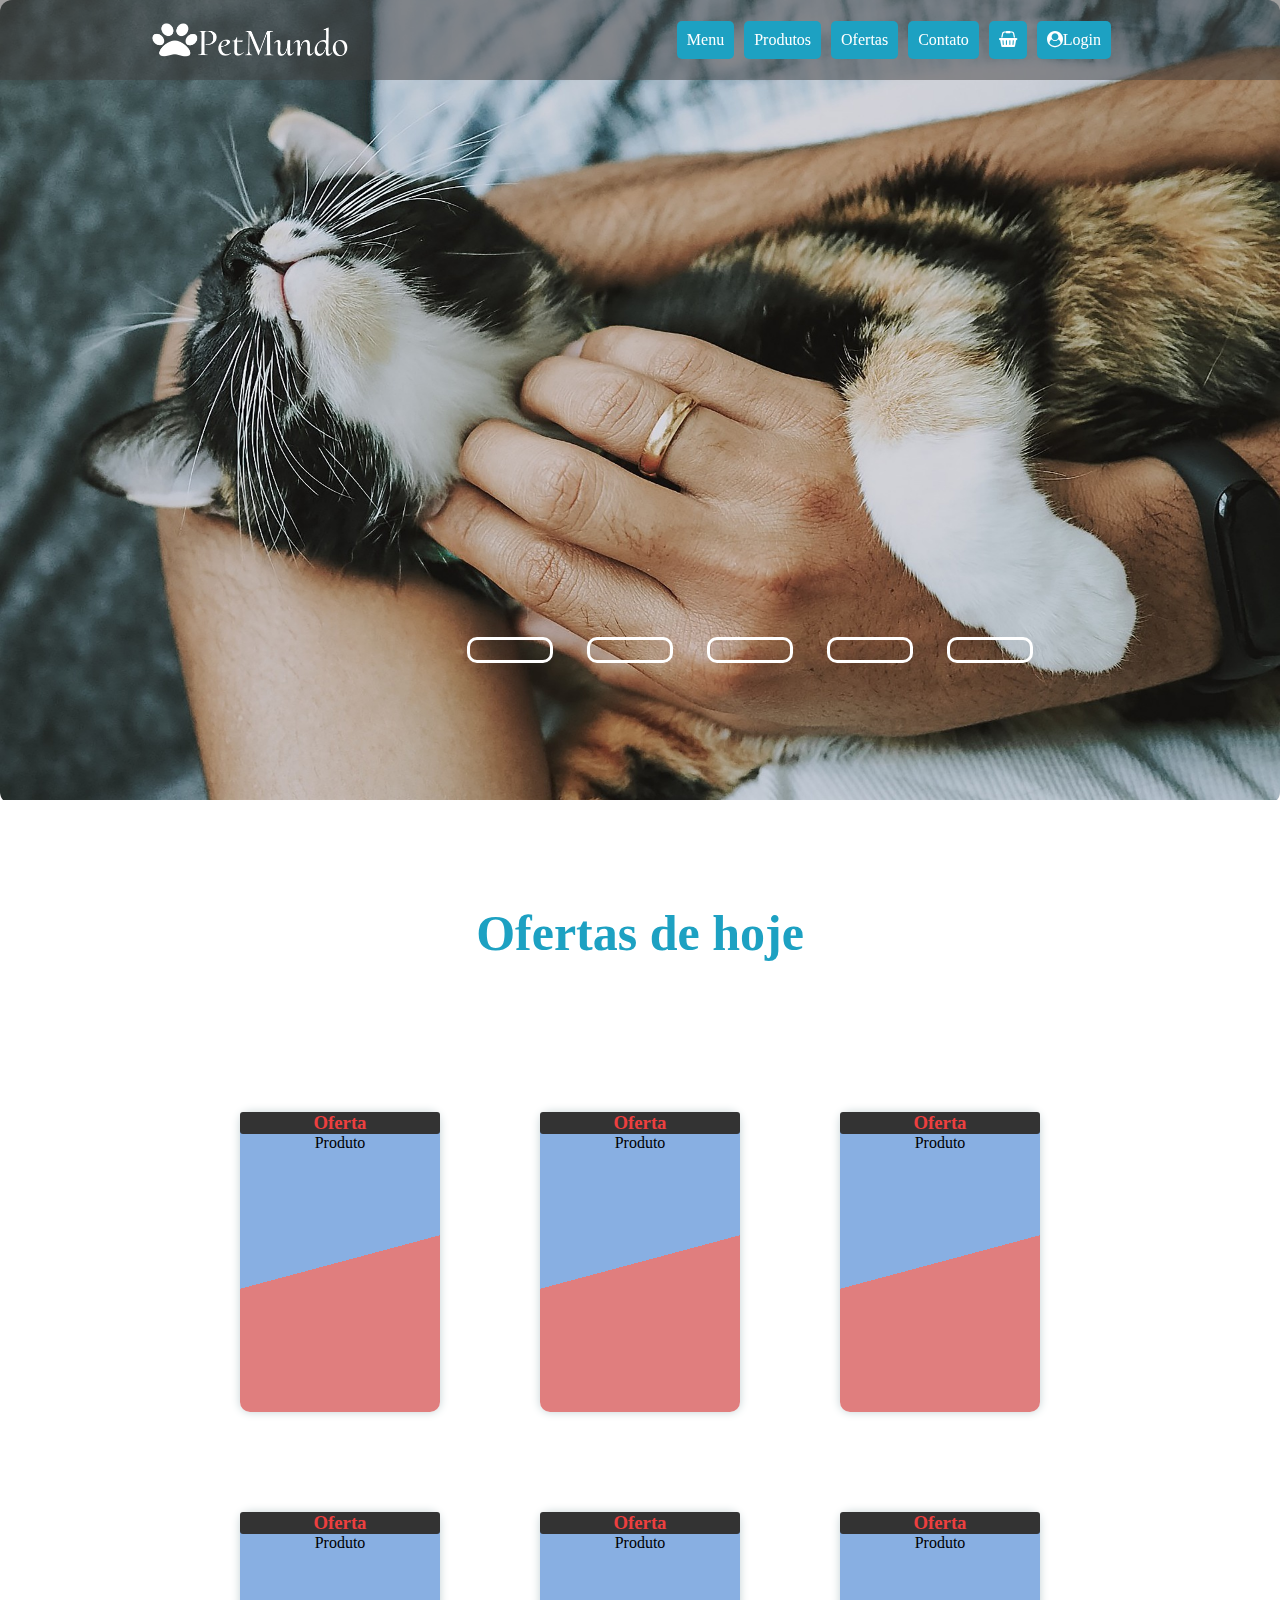
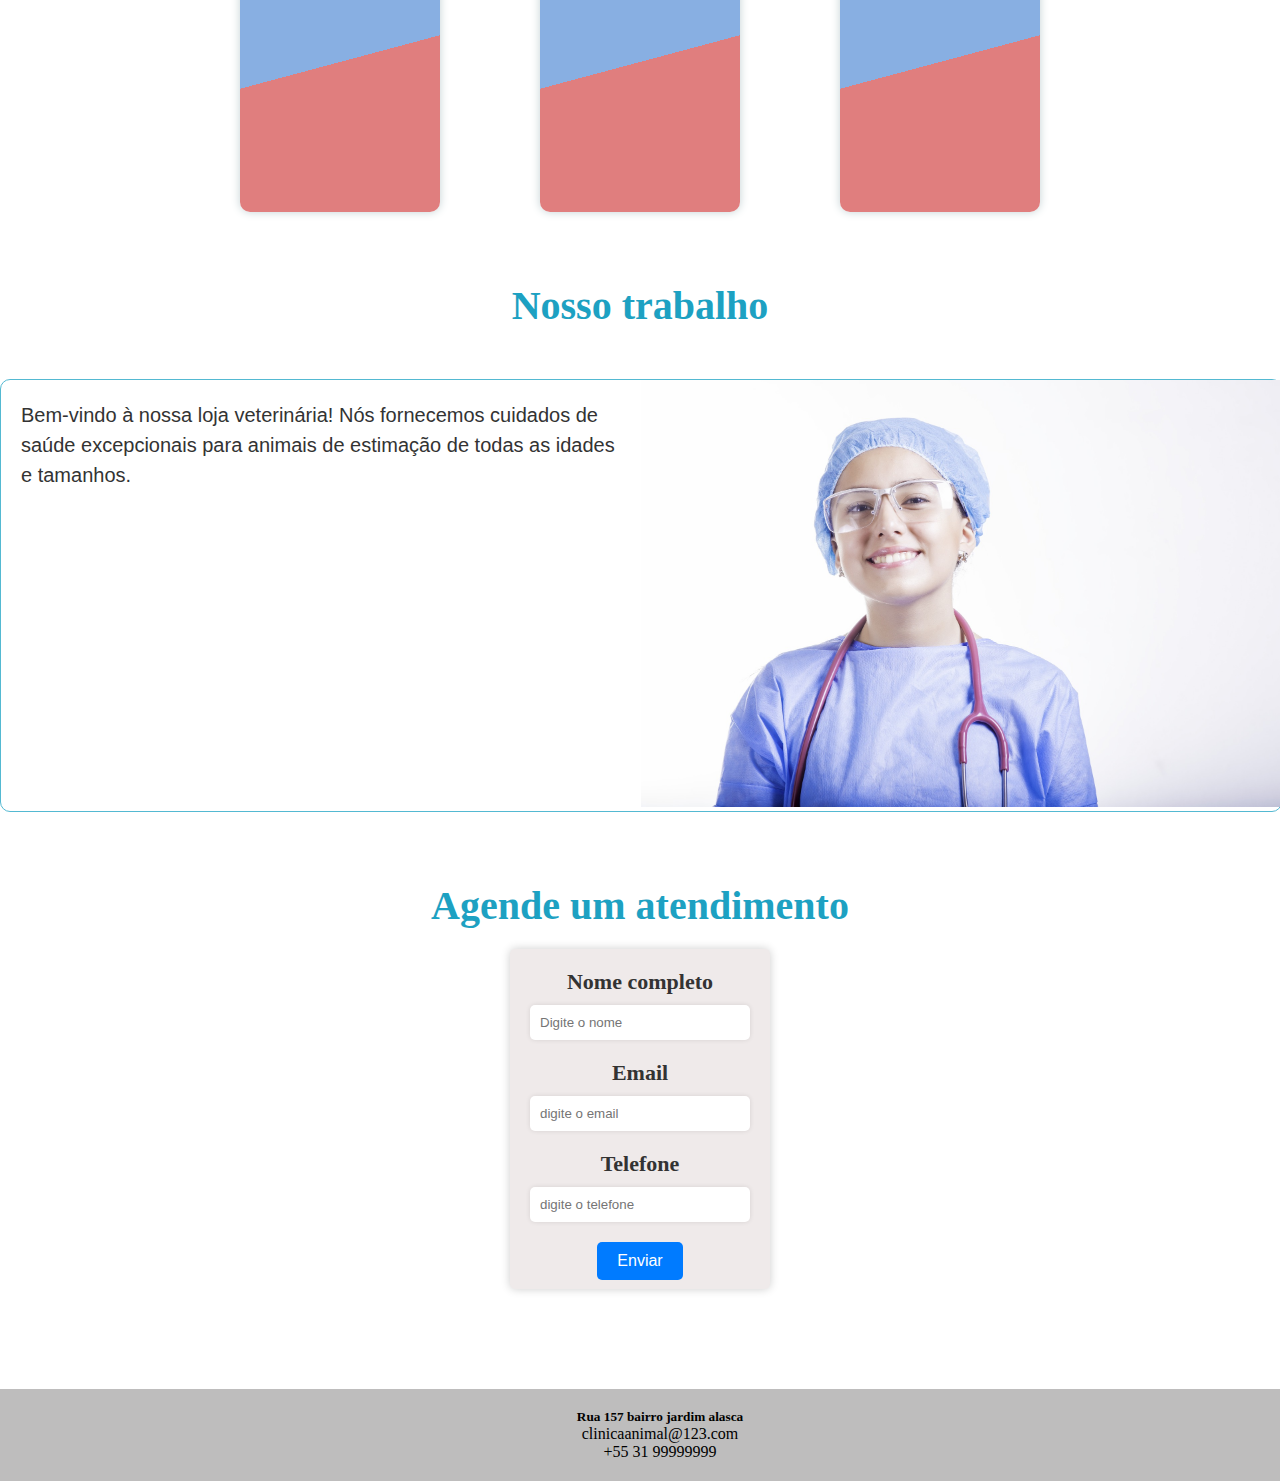
==== index.html @ fc86e408 "Atualização." ====
<!doctype html>
<html dir="ltr" lang="pt">
  <head>
    <meta charset="utf-8">
    <link rel="stylesheet" href="css/style_reponsivo.css">
    <meta name="viewport" content="width=device-width, initial-scale=1.0">
    <link rel="stylesheet" href="https://cdnjs.cloudflare.com/ajax/libs/font-awesome/4.7.0/css/font-awesome.min.css">
    
    <title>PetMundo</title>
   </head>
  <body>
<div class="container">
  <header>
    <div class="logo">
      <img src="img/logoPet.png" alt="logo_PetMundo" class="imagem_logo">
    </div>

    <div class="navegacao">
     <ul class="menu">
      <li><a href="index.html">Menu</a></li>
      <li><a href="#">Produtos</a></li>
      <li><a href="#">Ofertas</a></li>
      <li scroll-behavior="smooth"><a href="#footer">Contato</a></li>
      <li><a href="index.html"><i class="fa fa-shopping-basket"></i></a></li>
      <li><a href="index.html"><i class="fa fa-user-circle"></i>Login</a></li>
      </ul>
    </div>

    <input type="checkbox" name="" id="checado">
    <label for="checado"><i class="fa fa-bars" id="abrir"></i></label>
    <label for="checado"><i class="fa fa-close" id="fechar"></i></label>

      <div class="sidebar">
        <div class="cabecalho_sidebar">
          <h1 class="sidebar_titulo">Categorias</h1>
        </div>
        <ul class="lista_sidebar">
          
          <li><a href="index.html"><i class="fa fa-shopping-basket"></i>Carrinho</a></li>
          <li><a href="index.html"><i class="fa fa-user-circle"></i>Login</a></li>
          <li><a href="index.html"><i class="fa fa-medkit"></i>SaúdePet</a></li>
          <li><a href="index.html"><i class="fa fa-soccer-ball-o"></i>Brinquedos</a></li>
          <li><a href="index.html"><i class="	fa fa-bell-o"></i> Acessórios</a></li>
          <li><a href="index.html"><i class="fa fa-paw"></i>Nutrição</a></li>
        </ul>
    </div>
    
  </header>

  
  
<section>

  <div class="center">
    <div class="slide">
      <input type="radio" name="slid" id="imagem1" checked>
      <input type="radio" name="slid" id="imagem2">
      <input type="radio" name="slid" id="imagem3">
      <input type="radio" name="slid" id="imagem4">
      <input type="radio" name="slid" id="imagem5">

      <div class="itens s1">
          <img src="img/slide_grande1.jpg" alt="imagem_gato" >
      </div>

      <div class="itens">
        <img src="img/slide_grande2.jpg" alt="imagem_cachorro_feliz" >
      </div>

      <div class="itens">
        <img src="img/slide_grande3.jpg" alt="imagem_filhote" >
      </div>

      <div class="itens">
        <img src="img/slide_grande4.jpg" alt="" >
      </div>

      <div class="itens">
        <img src="img/slide_grande5.jpg" alt="imagem_cachorro" >
      </div>

    </div>

    <div class="labels">
      <label for="imagem1" class="labels_barra"></label>
      <label for="imagem2" class="labels_barra"></label>
      <label for="imagem3" class="labels_barra"></label>
      <label for="imagem4" class="labels_barra"></label>
      <label for="imagem5" class="labels_barra"></label>
    </div>
    
  </div>

  </section>

<article>
  <h1>Ofertas de hoje</h1>
    <div class="produtos_horizontal">
      <div class="cards">
        <h3>Oferta</h3>
        <p>Produto</p>
        <div class="imagens_produto">
        </div>
      </div>

  
      <div class="cards">
        <h3>Oferta</h3>
        <p>Produto</p>
        <div class="imagens_produto">
        </div>
      </div>

        <div class="cards">
          <h3>Oferta</h3>
          <p>Produto</p>
          <div class="imagens_produto">
        </div>
        </div>

        <div class="produtos_horizontal">
          <div class="cards">
            <h3>Oferta</h3>
            <p>Produto</p>
            <div class="imagens_produto">
            </div>
          </div>
    
      
          <div class="cards">
            <h3>Oferta</h3>
            <p>Produto</p>
            <div class="imagens_produto">
            </div>
          </div>
    
            <div class="cards">
              <h3>Oferta</h3>
              <p>Produto</p>
              <div class="imagens_produto">
              </div>
            </div>
    </div>
  </div>

  <h2>Nosso trabalho</h2>
  <div class="central_trabalho">
    <div class="texto_imagem">
      <p>Bem-vindo à nossa loja veterinária! Nós fornecemos cuidados de saúde excepcionais para animais de estimação de todas as idades e tamanhos.</p>
    </div>
    <div class="imagem_texto">
        <img src="img/veterinaria2.jpg" alt="veterinaria" >
    </div>
  </div>

</article>

<aside>
  <h2>Agende um atendimento</h2>
  <div class="formulario">
    <label for="nome">Nome completo</label>
    <input type="text" id="nome" placeholder="Digite o nome">
    <label for="email">Email</label>
    <input type="text" name="email" id="email" placeholder="digite o email">
    <label for="telefone">Telefone</label>
    <input type="text" name="phone" id="telefone" placeholder="digite o telefone">
    <button type="submit">Enviar</button>
  </div>
</aside>
<footer>
    <div class="endereco_clinica">
      <h5>Rua 157 bairro jardim alasca</h5>
    </div>

    <div class="email_clinica">
      <p>clinicaanimal@123.com</p>
    </div>

    <div class="horario">
      <p>+55 31 99999999</p>
    </div>
 </footer>
  

</div>


<script>
// seleciona o primeiro input
var currentSlide = 1;
document.getElementById('imagem' + currentSlide).checked = true;

// muda de slide a cada 3 segundos
setInterval(function() {
  // aumenta o contador de slide
  currentSlide++;

  // se chegou ao último slide, volta para o primeiro
  if (currentSlide > 5) {
    currentSlide = 1;
  }

  // seleciona o input correspondente ao slide atual
  document.getElementById('imagem' + currentSlide).checked = true;
}, 5000);


</script>
</body>
</html>
---- css/style_reponsivo.css ----
/*Mudança na opacidade do header background*/
  /*desing responsivo*/
  *{
    margin: 0px;
    padding:0px;
  }
  body{
  overflow-x:hidden ;
  }
  
  .container{
    grid-template-columns: auto auto auto;
    grid-template-rows: auto auto auto auto auto;
    grid-template-areas: 
    "header header header"
    "section section section"
    "article article article"
    "aside aside aside"
    "footer footer footer";
  }
  /*Cabeçalho */
  header{
    grid-area: header;
    display: flex;
    justify-content: space-around;
    width: 100%;
    height: 80px;
    position: fixed;
    transition: 0.8s;
    background-color: rgba(64, 62, 62, 0.5);
   
  }
  /*Inicio do sidebar*/
  .sidebar{
    display: block;
    height: 600px;
    width: 180px;
    background-color: rgba(64, 62, 62, 0.5);
    border-radius: 8px;
    position: absolute;
    right: -250px;
    transition: 0.8s;
  }
  .cabecalho_sidebar{
    width: 100%;
    height: 20%;
    display: flex;
    justify-content: flex-start;
  }

  .sidebar_titulo{
    font-size: 15px;
    margin-left: 12px;
    color: #fff;
  }

  
  .sidebar ul li a {
    display: block;
    padding: 10px;
    border-radius: 5px;
    font-size: 16px;
    background-color: rgba(6, 37, 66, 0.5);
    text-decoration: none;
    color: rgb(255, 255, 255);
    border: none;
    transition: 1s;
    }


   .sidebar ul li a:hover {
    transition: 0.8s;
    background-color: rgba(221, 211, 211, 0.5);
    }


  .lista_sidebar{
    display: block;
    height: 80%;
  }

  .lista_sidebar li {
    margin:10px;
    width: auto;
    transition: 0.8s;
  }
  .lista_sidebar li:hover{
    background: ;
  }

  /*Icones do sidebar*/
  #checado{
    display: none;
  }

  #checado:checked ~ .sidebar{
    right: 0;
  }

  label #abrir{
    position: relative;
    top: 55px;
    left: 5px;
    font-size: 30px;
    color: #ffffff;
    transition: 0.8s;
  }
  label #fechar{
    position: relative;
    top: 40px;
    right:-250px;
    font-size: 30px;
    color: #ed3f3f;
  }

  #checado:checked ~ label #abrir{
    opacity: 0;
    transition:1s;
  }
  #checado:checked ~ label #fechar{
    right:160px;
    transition: 0.8s;
  }

  
  .logo{
    height: auto;
    width:auto;
    display: flex;
    justify-content: center;
    align-items: center;
  }
  
  .imagem_logo{
    width: 200px;
  }
  
  .pesquisa{
    width: 600px;
    display: flex;
    justify-content: end;
    align-items: center;
    display: none;
  }
  .formatacao_input {
    padding: 8px;
    border: 1px solid #ccc;
    border-radius: 4px;
    box-sizing: border-box;
    margin-top: 10px;
    margin-bottom: 10px;
    width: 400px;
    font-size: 16px;
  }
  
  /* estilo do botão de pesquisa */
  .botao_pesquisa {
    background: #1da1c2;
    color: white;
    padding: 8px 20px;
    border: none;
    border-radius: 4px;
    cursor: pointer;
    font-size: 16px;
    display: none;
  }
  
  .botao_pesquisa:hover{
    background-color: #54b9d2;
    text-decoration: underline;
    color: #fff;
    transition: 0.1s;
  }
  /* estilo do botão de pesquisa ao passar o mouse */
  ul {
    list-style: none;
    margin:20px;
    display: flex;
  }
  
  .navegacao{
    display: flex;
    justify-content: start;
    align-items: center;
  }

  ul li a {
    display: block;
    padding: 10px;
    margin-left: 10px;
    border-radius: 5px;
    font-size: 16px;
    background-color: #1da1c2;
    text-decoration: none;
    color: rgb(255, 255, 255);
    border: none;
    transition: 1s;
  }
  
  ul li a:hover {
    background-color:rgba(64, 62, 62, 0.5);
    text-decoration: underline;
    color: #fffefe;
    transition: 0.1s;
  }
  
  nav{
    grid-area: nav;
    width: 100%;
    background: #ccc;
    height: 20px;
  
  }
  .responsivo{
    display: none;
    margin-left: -50px;
  }
  
  h1{
    text-align: center;
    color: #1da1c2;
    font-family: Georgia, 'Times New Roman', Times, serif;
    font-size: 50px;
    margin: 100px;
  }
  
  h2{
  text-align: center;
  color: #1da1c2;
  font-family: Georgia, 'Times New Roman', Times, serif;
  font-size: 40px;
  margin: 20px;
  }
  
  /*Final do cabeçalho*/
  
  /*Começo do slide e section*/
  section{
  grid-area: section;
  width: 100%;
  }
  /*div central*/
  
  .center{
    width:100%;
    height: auto;
    overflow-x: hidden;
    overflow-y: hidden;
    border-radius: 12px;
  }
  
  /*div interna*/
  
  
  
  
  /*botões de navegação*/
  .labels{
    width: 600px;
    height: 100px;
    display: flex;
    justify-content: space-around;
    align-items: center;
    position: absolute;
    top:600px;
    left: 450px;
  }
  
  .labels_barra{
    width: 80px;
    height: 20px;
    border: 3px solid #fff;
    border-radius: 10px;
    cursor: pointer;
    transition: 1s;
  }
  
  .labels_barra:hover{
    opacity: 0.8;
    background: #fff;
  }
  /*.slide{
    width: 500%;
    height: auto;
    display: flex;
    overflow-x: hidden;
  }
  */
  .slide{
  width: 500%;
  height: auto;
  display: flex;
  overflow-x: hidden;
  }
  
  .itens{
  width: 20%;
  transition: 0.6s;
  }
  
  .itens img{
  width: 100%;
  }
  .slide input{
    display: none;
  }
  
  /*divs que contem as imagens*/
  .itens{
    width: 20%;
    transition: 0.6s;
  }
  
  .itens img{
    width: 100%;
    height: 800px;
  }
  
  #imagem1:checked ~ .s1{
    margin-left: 0%;
  }
  
  #imagem2:checked ~ .s1{
    margin-left: -20%;
  }
  
  #imagem3:checked ~ .s1{
    margin-left: -40%;    
  }
  
  #imagem4:checked ~.s1{
    margin-left: -60%;
  }
  
  #imagem5:checked ~.s1{
    margin-left: -80%;
  }
  
  article{
    grid-area: article;
  }
  .produtos_horizontal{
    display: flex;
    justify-content: center;
    flex-wrap: wrap;
  
  }
  .cards{
    width: 200px;
    height: 300px;
    margin: 50px;
    border-radius: 10px;
    display: flex;
    background: linear-gradient(165deg, rgb(136, 175, 226) 50%, rgb(224, 126, 126) 50%);
    /*
    background: linear-gradient(#75d0e6,#1da1c2);
    */
    box-shadow: 0px 0px 10px 0px rgb(197, 210, 212);
    transition: 1s;
    display: block;
    text-align: center;
  }
  
  .cards h3{
    color: #ed3f3f;
    background: #333;
    border-radius: 3px;
    font-family: 'Times New Roman', Times, serif;
    font-weight: 800;
    transition: 1s;
  }
  .cards:hover > h3{
  background: white;
  }
  
  
  .central_trabalho{
    width: 100%;
    height: auto;
    margin: 50px auto;
    border-radius: 10px;
    border:1px solid #54b9d2;
    display: flex;
    justify-content: space-around;
  }
  .texto_imagem{
    width: 50%;
    font-family: Arial, sans-serif;
        font-size: 20px;
        line-height: 1.5;
        color: #333333;
        margin-bottom: 20px;
  }
  
  .texto_imagem p {
    margin: 20px;
  }
  .imagem_texto{
    width: 50%;
    height: auto;
  }
  
  .imagem_texto img{
    width: 100%;
  }
  .formulario {
    max-width: 500px;
    height: 300px;
    margin: 0 auto;
    text-align: center;
    padding: 20px;
    background-color: #efeaea;
    border-radius: 5px;
    box-shadow: 0px 0px 10px rgba(0, 0, 0, 0.2);
  }
  
  .formulario label {
    display: block;
    margin-bottom: 10px;
    color: #333333;
    font-size: 22px;
    font-weight: bold;
  }
  
  .formulario input[type="text"] {
    width:200px;
    padding: 10px;
    margin-bottom: 20px;
    border: none;
    border-radius: 5px;
    box-shadow: 0px 0px 5px rgba(0, 0, 0, 0.1);
  }
  
  .formulario  button[type="submit"] {
    display: block;
    margin: 0 auto;
    padding: 10px 20px;
    background-color: #007bff;
    color: #fff;
    border: none;
    border-radius: 5px;
    font-size: 16px;
    cursor: pointer;
    transition: background-color 0.3s ease;
  }
  
  .formulario button[type="submit"]:hover {
    background-color: #0056b3;
  }
  
  aside{
    grid-area: aside;
    width: 100%;
    height: auto;
    display: flex;
    flex-direction: column;
  }
  
  footer {
  grid-area: footer;
    background-color: #bebdbd;
    width: 100%;
    padding: 20px;
    text-align: center;
    margin-top: 100px;
  }
  
  
  @media(max-width:600px){
    .navegacao{
      display: none;
    }
    .labels{
      width: 300px;
      height: 100px;
      display: flex;
      justify-content: space-around;
      align-items: center;
      position: absolute;
      top:300px;
      left: 14%;
    }
    label #abrir{
      position: relative;
      top: 32px;
      left: 10%;
      font-size: 30px;
      color: #ffffff;
      transition: 0.8s;
    }
    .center{
      width: 100%;
    }
    .container{
      overflow-x: hidden;
    }
    .labels label{
      margin-right: 10px;
    }
    .itens img{
      width: 100%;
      height: 400px;
    }
  }

  @media(min-width:601px) and (max-width:768px){

    .navegacao{
      display: none;
    }

    .center{
      width: 100%;
    }

    .container{
      overflow-x: hidden;
    }

    label #abrir{
      position: relative;
      top: 28px;
      left: 3px;
      font-size: 32px;
      color: #ffffff;
      transition: 0.8s;
    }
    .labels{
      width: 600px;
      height: 100px;
      display: flex;
      justify-content: space-around;
      align-items: center;
      position: absolute;
      top:600px;
      left: 65px;
    }
  }
  
  @media(min-width:769px) and (max-width:992px){
    #abrir{
      display: none;
    }

    .center{
      width: 100%;
    }

    .container{
      overflow-x: hidden;
    }
  
  .labels{
    width: 600px;
    height: 100px;
    display: flex;
    justify-content: space-around;
    align-items: center;
    position: absolute;
    top:600px;
    left: 14%;
  }
  }
  
  @media(width > 993px){
    #abrir, #fechar,#checado{
      display: none;
    }

    .sidebar{
      display: none;
    }

    header{
      display: flex;
      justify-content: space-around;
    }
    
    header label{
      display: none;
      
    }

    .container{
      overflow-x: hidden;
    }
  }
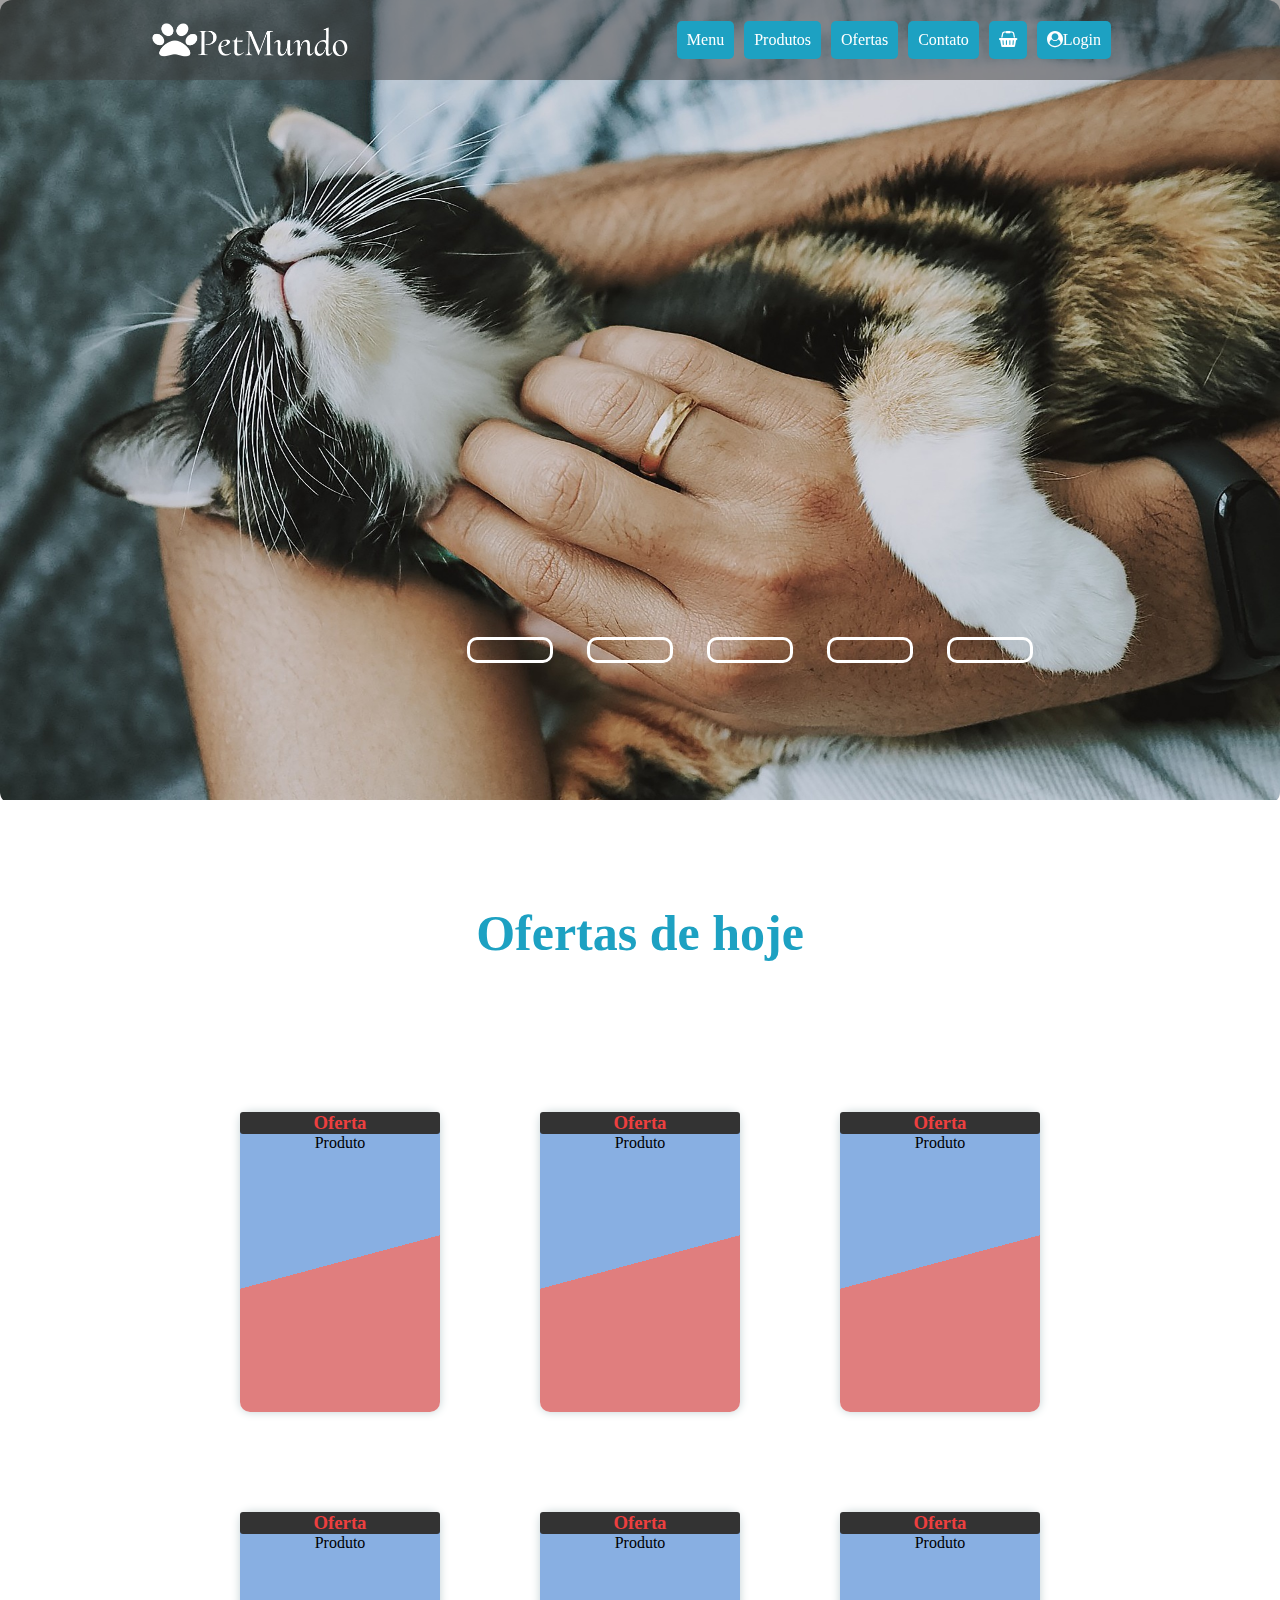
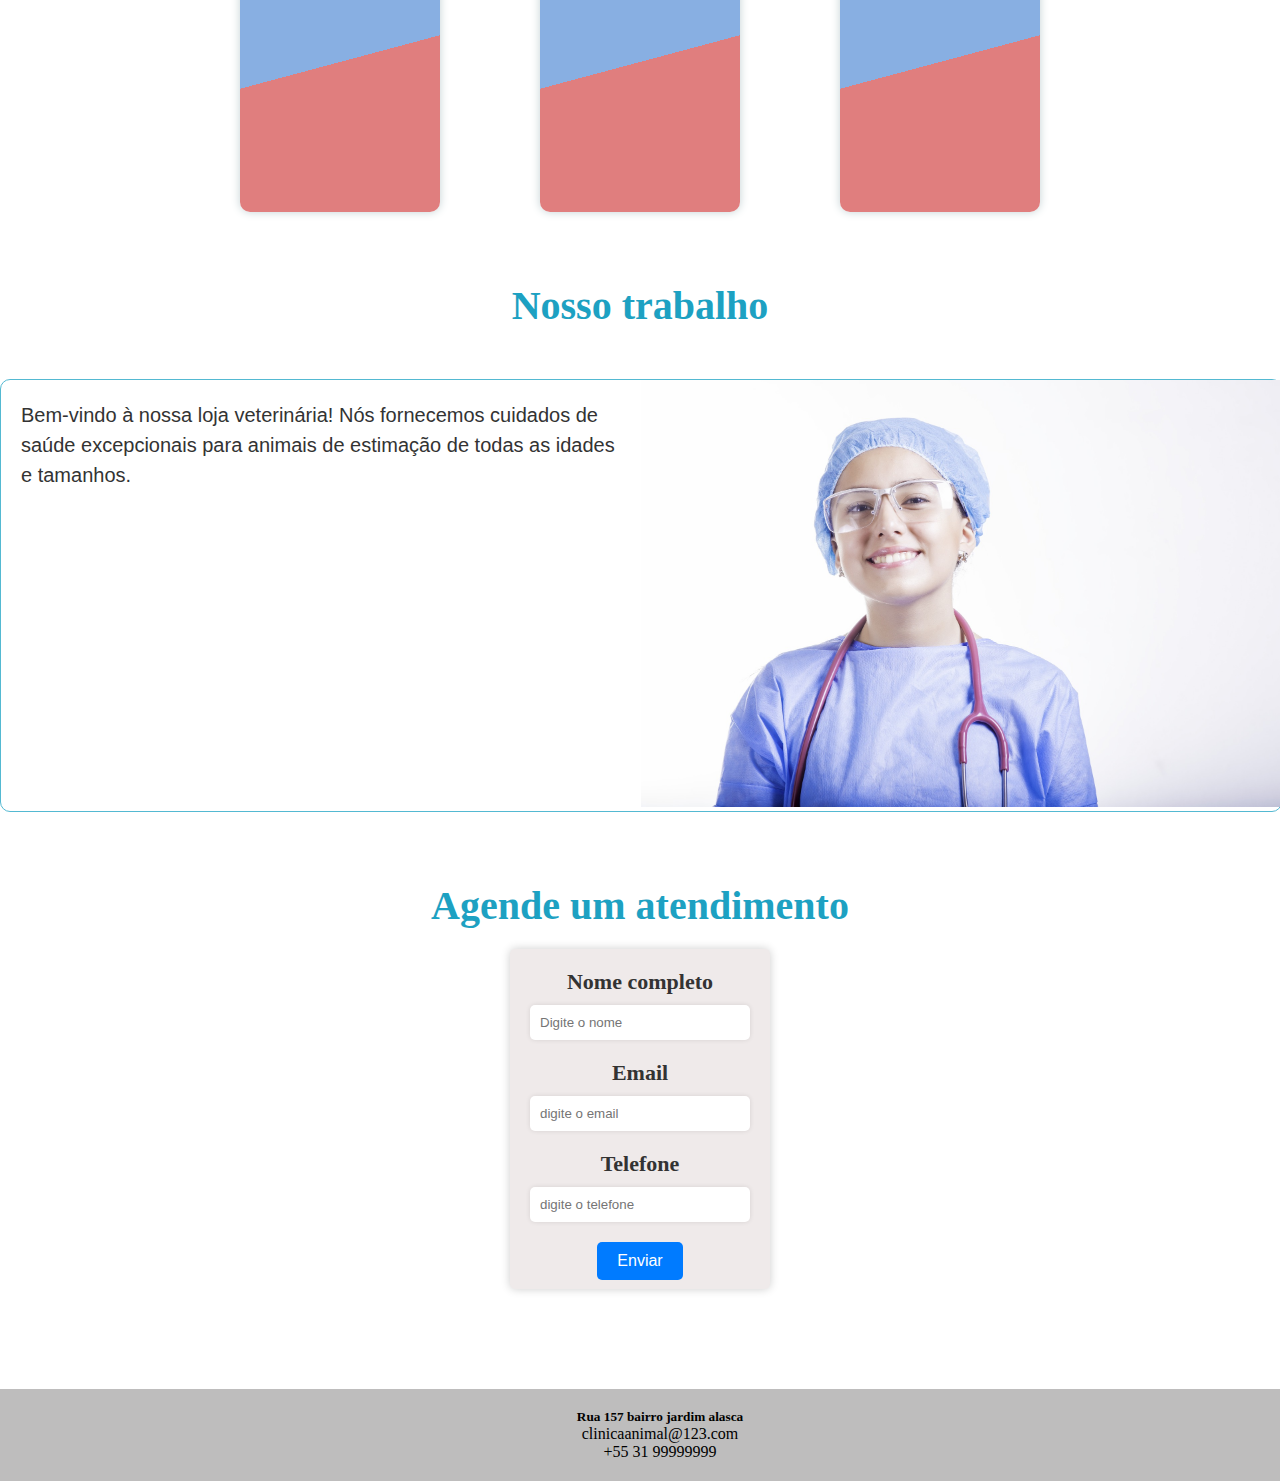
==== commit 012e99d2: "Foi adicionado a telas maiores o formulário de login." ====
--- a/index.html
+++ b/index.html
@@ -22,11 +22,19 @@
       <li><a href="#">Ofertas</a></li>
       <li scroll-behavior="smooth"><a href="#footer">Contato</a></li>
       <li><a href="index.html"><i class="fa fa-shopping-basket"></i></a></li>
-      <li><a href="index.html"><i class="fa fa-user-circle"></i>Login</a></li>
+      <!--Label do formulário-->
+      
+        <label for="abrir_formulario">
+          <i class="fa fa-user-circle">Login</i>
+            
+        </label>
+        
+
       </ul>
     </div>
 
-    <input type="checkbox" name="" id="checado">
+
+    <input type="checkbox" name="" id="checado" >
     <label for="checado"><i class="fa fa-bars" id="abrir"></i></label>
     <label for="checado"><i class="fa fa-close" id="fechar"></i></label>
 
@@ -46,6 +54,54 @@
     </div>
     
   </header>
+
+
+
+
+  
+
+  <input type="radio" name="radio" id="abrir_formulario" >
+  <input type="radio" name="radio" id="fechar_formulario">
+
+  
+
+  <div id="formulario_login" class="formulario_login">
+    <label for="fechar_formulario" class="fechar_formulario">X</label>
+    <form action="#">
+      <div class="nome">
+        <label for="nome">
+          Nome
+        </label>
+        <input type="text" name="nome" placeholder="Digite o seu nome">
+      </div>
+
+      <div class="contato">
+
+        <label for="contato">
+          Contato
+        </label>
+        <input type="text" placeholder="Digite o seu contato">
+      </div>
+
+      <div class="email">
+        <label for="Email">
+        Email
+        </label> 
+        <input type="text" name="Email" placeholder="Digite o seu email">
+      </div>
+
+      <div class="senha">
+        <label for="senha">
+          Senha
+        </label> 
+        <input type="password" name="senha" placeholder="Confirme sua senha">
+      </div>  
+
+      <div class="enviar">
+        <button type="submit">Enviar</button>
+      </div>
+    </form>
+  </div>
 
   
   
@@ -185,26 +241,7 @@
 </div>
 
 
-<script>
-// seleciona o primeiro input
-var currentSlide = 1;
-document.getElementById('imagem' + currentSlide).checked = true;
-
-// muda de slide a cada 3 segundos
-setInterval(function() {
-  // aumenta o contador de slide
-  currentSlide++;
-
-  // se chegou ao último slide, volta para o primeiro
-  if (currentSlide > 5) {
-    currentSlide = 1;
-  }
-
-  // seleciona o input correspondente ao slide atual
-  document.getElementById('imagem' + currentSlide).checked = true;
-}, 5000);
-
-
+<script src="js/javascript.js">
 </script>
 </body>
 </html>--- a/css/style_reponsivo.css
+++ b/css/style_reponsivo.css
@@ -1,5 +1,4 @@
   /*Mudança na opacidade do header background*/
-  /*desing responsivo*/
   *{
     margin: 0px;
     padding:0px;
@@ -215,7 +214,121 @@
     display: none;
     margin-left: -50px;
   }
-  
+
+  /*Formulário de login inicio*/
+  .formulario_login{
+    margin: 0px auto;
+    align-items: center;
+    width: 250px;
+    height: auto;
+    text-align: center;
+    padding: 20px;
+    background-color: #ede7e7;
+    border-radius: 5px;
+    position: absolute;
+    position: fixed;
+    left:-40%;
+    top:250px;
+    transition: 0.8s ease-in-out;
+    opacity: 0;
+  }
+  .nome,.contato, .email, .senha{
+    width: 100%;
+    height: auto;
+    margin: 20px;
+    text-align: start;
+    align-items: center;
+    font-weight: 900;
+    font-family: 'Times New Roman', Times, serif;
+  }
+
+
+
+
+#formulario_login button{
+  padding: 10px;
+    margin-left: 10px;
+    border-radius: 5px;
+    font-size: 16px;
+    background-color: #1da1c2;
+    text-decoration: none;
+    color: rgb(255, 255, 255);
+    border: none;
+    transition: 1s;
+}
+
+#formulario_login button:hover{
+  background-color:#57c1dc;
+    text-decoration: underline;
+    color: #fffefe;
+    transition: 0.1s;
+}
+
+#formulario input{
+  border: none;
+  border-radius: 1px;
+  padding: 20px;
+}
+
+
+.menu label{
+  display: block;
+  padding: 10px;
+  margin-left: 10px;
+  border-radius: 5px;
+  font-size: 16px;
+  background-color: #1da1c2;
+  color: #fffefe;
+  text-decoration: none;
+  border: none;
+  cursor: pointer;
+  transition: 1s;
+}
+
+
+
+.menu label:hover{
+  background-color:rgba(64, 62, 62, 0.5);
+    text-decoration: underline;
+    color: #fffefe;
+    transition: 0.1s;
+
+}
+
+
+.fechar_formulario{
+  position: absolute;
+  top: 0%;
+  left:90%;
+  font-weight: 900;
+  font-size: 30px;
+  font-family: 'Trebuchet MS', 'Lucida Sans Unicode', 'Lucida Grande', 'Lucida Sans', Arial, sans-serif;
+  color: red;
+  cursor: pointer;
+  transition:1s ease-in-out;
+}
+
+
+
+
+/*Lógica do formulário*/
+/*Quando o marcar estiver ativo vai abrir o formulário,
+colocar o botão de fechar junto formulário*/
+
+
+
+#abrir_formulario:checked ~ .formulario_login{
+  left: 40%;
+  opacity: 1;
+}
+
+#abrir_formulario, #fechar_formulario{
+  display: none;
+
+}
+
+
+
   h1{
     text-align: center;
     color: #1da1c2;
@@ -471,7 +584,7 @@
       display: none;
     }
     .labels{
-      width: 300px;
+      width: 100px;
       height: 100px;
       display: flex;
       justify-content: space-around;
@@ -480,6 +593,11 @@
       top:300px;
       left: 14%;
     }
+    .labels label{
+      width: 10px;
+      height: 10px;
+      border-radius: 50%;
+    }
     label #abrir{
       position: relative;
       top: 32px;
@@ -494,13 +612,12 @@
     .container{
       overflow-x: hidden;
     }
-    .labels label{
-      margin-right: 10px;
-    }
+    
     .itens img{
       width: 100%;
       height: 400px;
     }
+    
   }
 
   @media(min-width:601px) and (max-width:768px){
@@ -535,6 +652,8 @@
       top:600px;
       left: 65px;
     }
+
+    
   }
   
   @media(min-width:769px) and (max-width:992px){
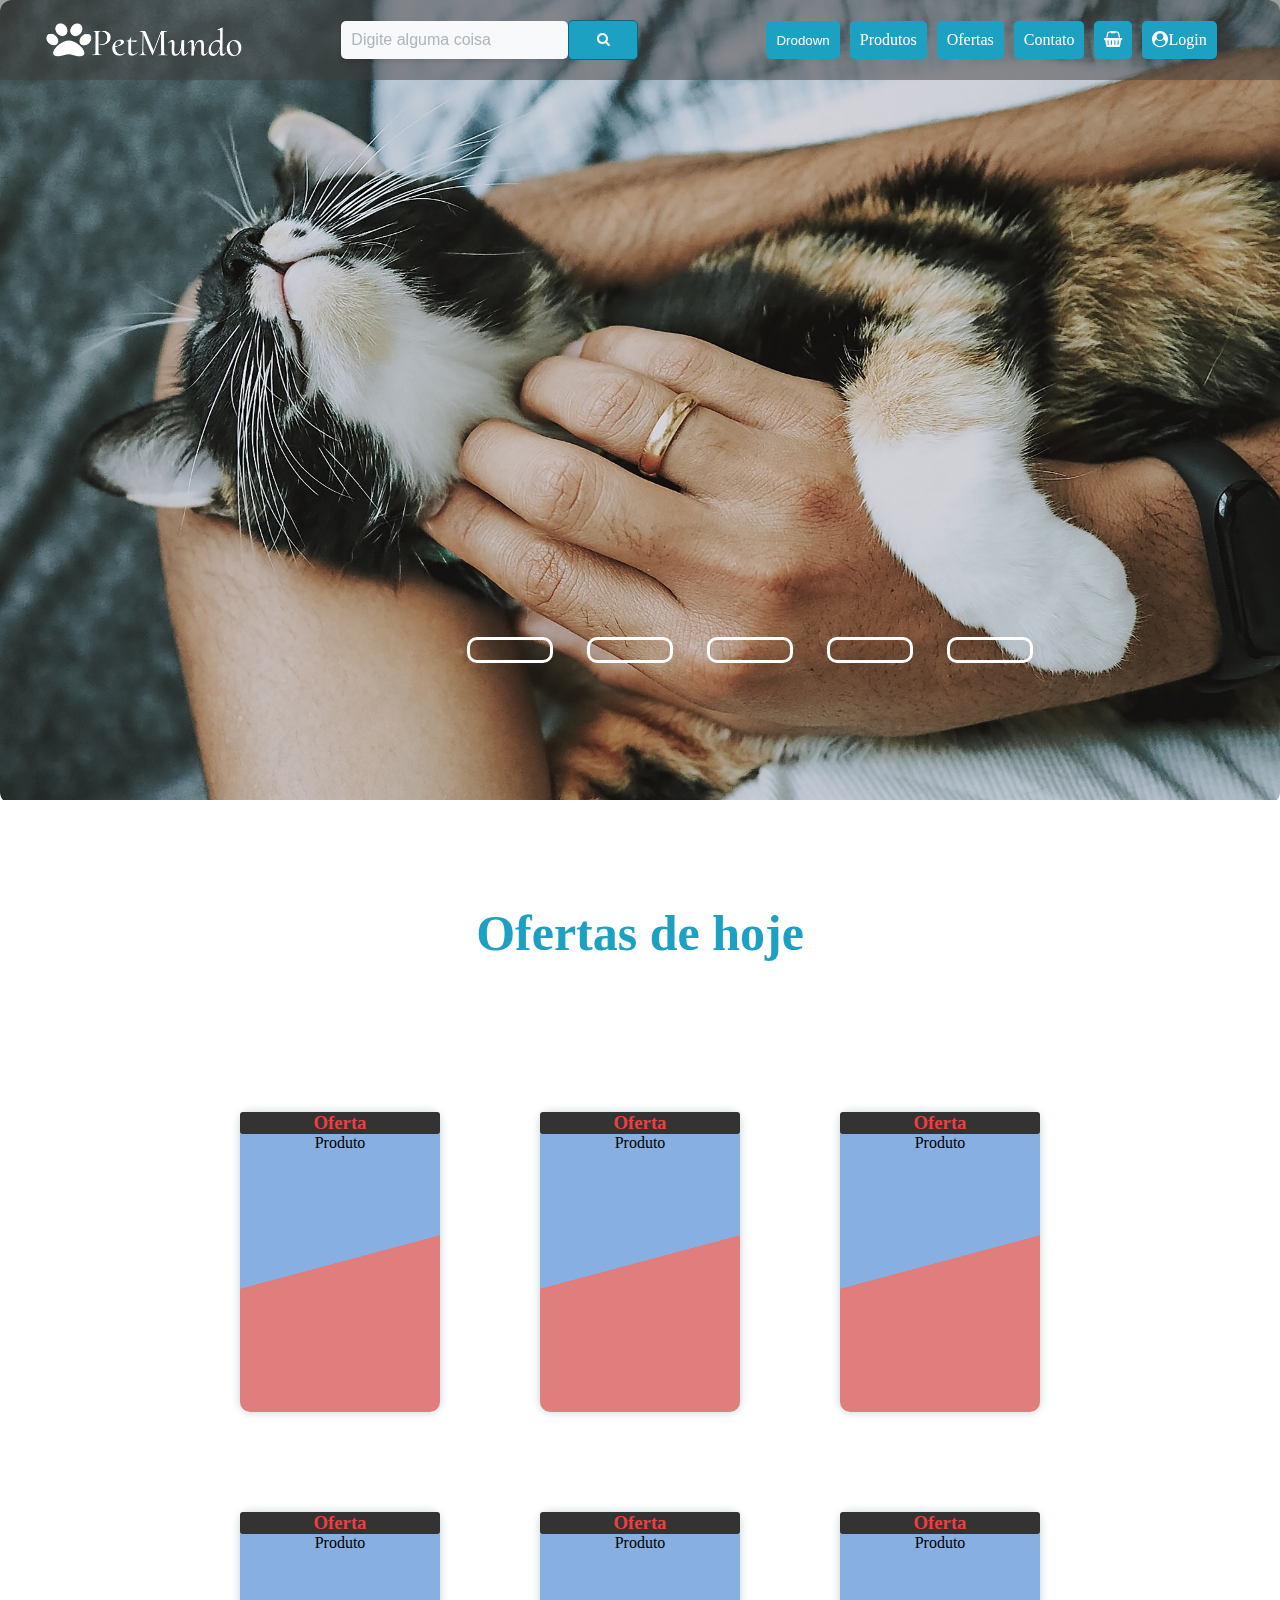
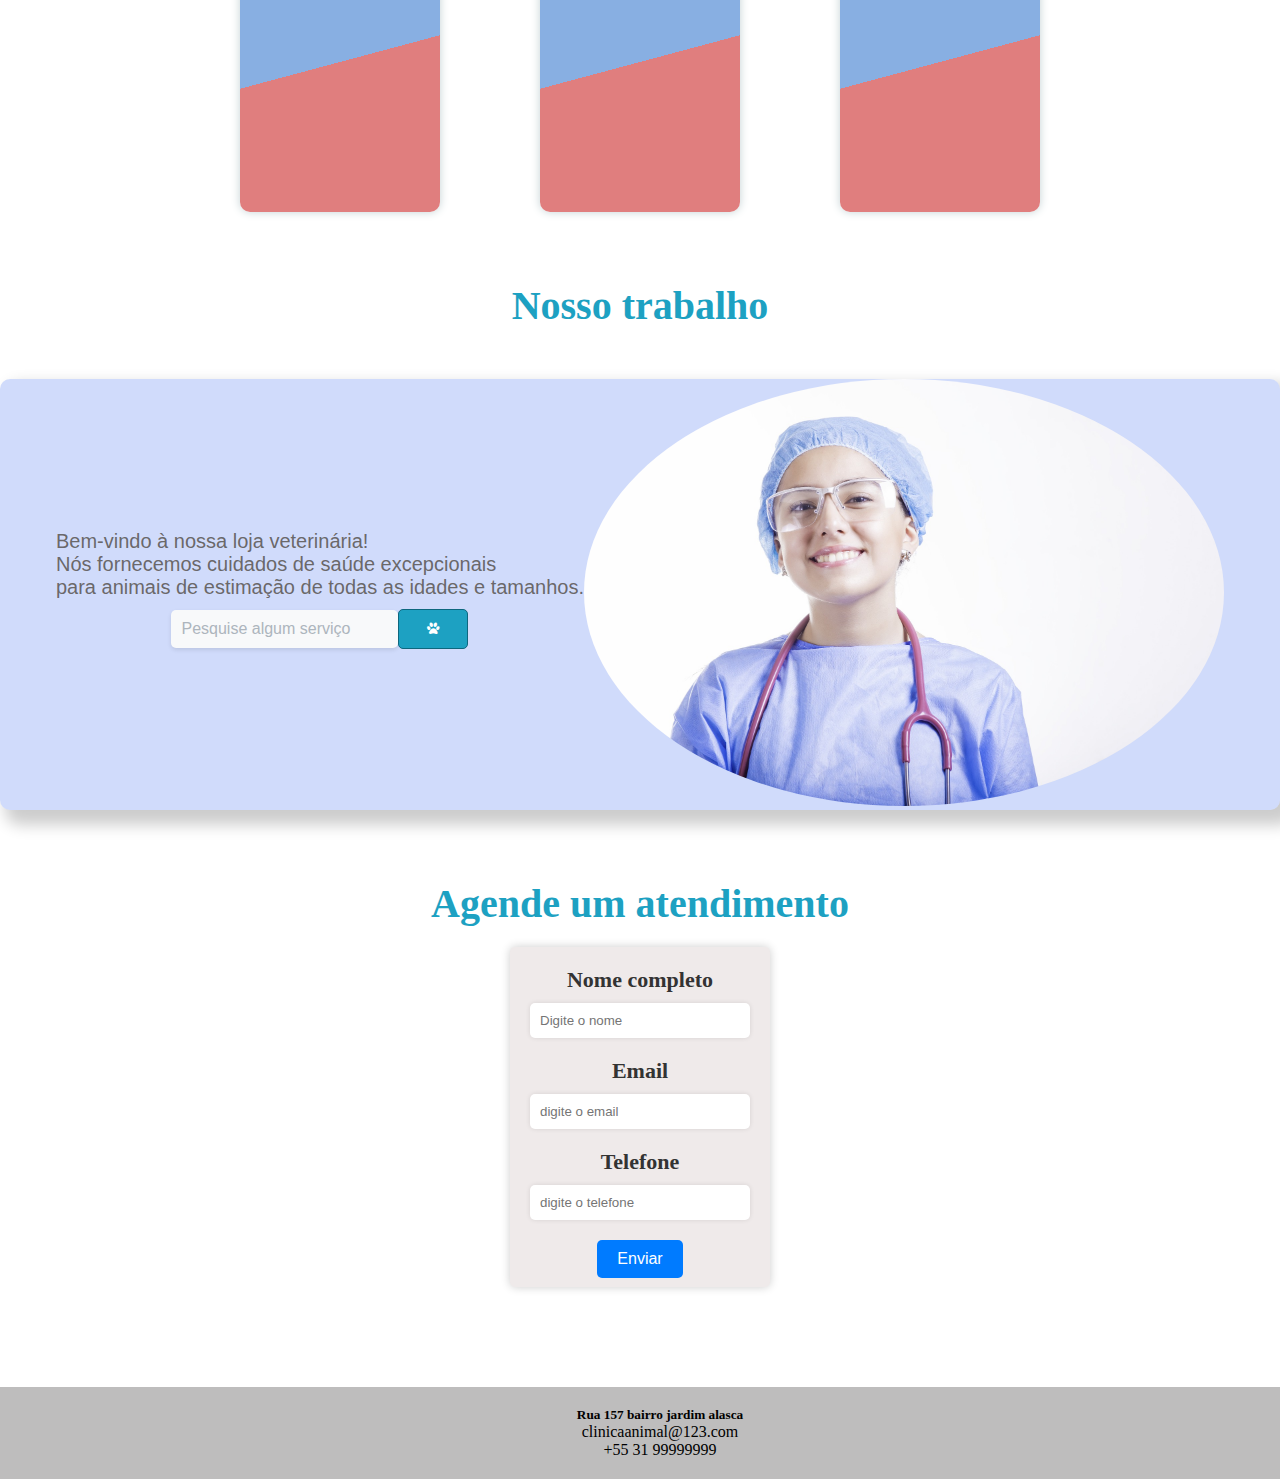
==== commit db0a4c7e: "correções no layout da div central_trabalho" ====
--- a/index.html
+++ b/index.html
@@ -14,10 +14,25 @@
     <div class="logo">
       <img src="img/logoPet.png" alt="logo_PetMundo" class="imagem_logo">
     </div>
+    <div class="search">
+      <input type="text" placeholder="Digite alguma coisa">
+      <button class="search"><i class="fa fa-search"></i></button>
+    </div>
 
     <div class="navegacao">
      <ul class="menu">
-      <li><a href="index.html">Menu</a></li>
+      <li class="containerDropdown">
+        <button class="btnDropdown" onclick="activeDropDown()">Drodown</button>
+        <ul id="listDropdown" class="noneDropdown">
+          <li class="dropdownItens">Medicamentos</li>
+          <li class="dropdownItens">Nutrição</li>
+          <li class="dropdownItens">Higiene Pet</li>
+          <li class="dropdownItens">Acessórios</li>
+          <li class="dropdownItens">Perfumaria</li>
+          <li class="dropdownItens">Brinquedos</li>
+        </ul>
+      </a></li>
+
       <li><a href="#">Produtos</a></li>
       <li><a href="#">Ofertas</a></li>
       <li scroll-behavior="smooth"><a href="#footer">Contato</a></li>
@@ -72,6 +87,7 @@
         <label for="nome">
           Nome
         </label>
+        <br>
         <input type="text" name="nome" placeholder="Digite o seu nome">
       </div>
 
@@ -80,6 +96,7 @@
         <label for="contato">
           Contato
         </label>
+        <br>
         <input type="text" placeholder="Digite o seu contato">
       </div>
 
@@ -87,6 +104,7 @@
         <label for="Email">
         Email
         </label> 
+        <br>
         <input type="text" name="Email" placeholder="Digite o seu email">
       </div>
 
@@ -94,11 +112,12 @@
         <label for="senha">
           Senha
         </label> 
+        <br>
         <input type="password" name="senha" placeholder="Confirme sua senha">
       </div>  
 
       <div class="enviar">
-        <button type="submit">Enviar</button>
+        <button type="submit">Cria uma conta</button>
       </div>
     </form>
   </div>
@@ -202,7 +221,15 @@
   <h2>Nosso trabalho</h2>
   <div class="central_trabalho">
     <div class="texto_imagem">
-      <p>Bem-vindo à nossa loja veterinária! Nós fornecemos cuidados de saúde excepcionais para animais de estimação de todas as idades e tamanhos.</p>
+      <div class="text">
+        <p>Bem-vindo à nossa loja veterinária!<br>
+          Nós fornecemos cuidados de saúde excepcionais <br>
+          para animais de estimação de todas as idades e tamanhos.</p>
+      </div>
+      <div class="search">
+        <input type="text" placeholder="Pesquise algum serviço">
+        <button class="search"><i class="fa fa-paw"></i></button>
+      </div>
     </div>
     <div class="imagem_texto">
         <img src="img/veterinaria2.jpg" alt="veterinaria" >
--- a/css/style_reponsivo.css
+++ b/css/style_reponsivo.css
@@ -83,10 +83,7 @@
     width: auto;
     transition: 0.8s;
   }
-  .lista_sidebar li:hover{
-    background: ;
-  }
-
+  
   /*Icones do sidebar*/
   #checado{
     display: none;
@@ -134,43 +131,7 @@
     width: 200px;
   }
   
-  .pesquisa{
-    width: 600px;
-    display: flex;
-    justify-content: end;
-    align-items: center;
-    display: none;
-  }
-  .formatacao_input {
-    padding: 8px;
-    border: 1px solid #ccc;
-    border-radius: 4px;
-    box-sizing: border-box;
-    margin-top: 10px;
-    margin-bottom: 10px;
-    width: 400px;
-    font-size: 16px;
-  }
-  
-  /* estilo do botão de pesquisa */
-  .botao_pesquisa {
-    background: #1da1c2;
-    color: white;
-    padding: 8px 20px;
-    border: none;
-    border-radius: 4px;
-    cursor: pointer;
-    font-size: 16px;
-    display: none;
-  }
-  
-  .botao_pesquisa:hover{
-    background-color: #54b9d2;
-    text-decoration: underline;
-    color: #fff;
-    transition: 0.1s;
-  }
-  /* estilo do botão de pesquisa ao passar o mouse */
+
   ul {
     list-style: none;
     margin:20px;
@@ -214,27 +175,142 @@
     display: none;
     margin-left: -50px;
   }
+  /*Menu dropdown inicio*/
+  .containerDropdown{
+    display: block;
+    padding: 10px;
+    margin-left: 10px;
+    border-radius: 5px;
+    font-size: 16px;
+    background-color: #1da1c2;
+    text-decoration: none;
+    color: rgb(255, 255, 255);
+    border: none;
+    transition: 1s;
+  }
+  .containerDropdown:hover{
+    background-color:rgba(64, 62, 62, 0.5);
+    text-decoration: underline;
+    color: #fffefe;
+    transition: 0.1s;
+  }
+  .btnDropdown{
+    width: 100%;
+    color: #fff;
+    background: transparent;
+    border: none;
+    cursor: pointer;
+  }
+
+  .noneDropdown{
+    display: none;
+    transition: 1s;
+  }
+
+
+  .activeDropdown{
+    display: block;
+    position: absolute;
+    transition: 1s;
+  }
+  .dropdownItens{
+    position: relative;
+    right: 49px;
+    top: 15px;
+    padding: 10px;
+    margin-left: 10px;
+    border-radius: 5px;
+    font-size: 16px;
+    background-color: #1da1c2;
+    text-decoration: none;
+    color: rgb(255, 255, 255);
+    border: none;
+    cursor: pointer;
+    transition: 1s;
+  }
+
+  .dropdownItens:hover{
+    background-color:rgba(64, 62, 62, 0.5);
+    text-decoration: underline;
+    color: #fffefe;
+    transition: 0.1s;
+  }
+  /*Menu dropdown fim*/
+
+  /*Barra de pesquisa*/
+  .search{
+    width: 300px;
+    display: flex;
+    justify-content: center;
+    align-items: center;
+    padding: 10px;
+    border-radius: 5px;
+  }
+
+  .search input {
+    padding: 10px;
+    border: none;
+    border-radius: 5px;
+    box-shadow: 0 2px 4px rgba(0, 0, 0, 0.1);
+    background-color: #f8f9fa;
+    font-size: 16px;
+    transition: all 0.3s ease;
+    outline: none;
+}
+
+.search input:focus {
+    box-shadow: 0 4px 8px rgba(0, 0, 0, 0.2);
+    background-color: #ffffff;
+}
+
+.search input::placeholder {
+    color: #adb5bd;
+}
+
+.search input:hover{
+  width: -2px;
+  transition: 1s;
+}
+  .search button{
+    border-radius: 5px ;
+    padding: 12px;
+    border: 1px solid  #0e677e ;
+    width: 70px;
+    background-color: #1da1c2;
+    text-decoration: none;
+    color: rgb(255, 255, 255);
+    transition: 1s;
+  }
+
+  .search button:hover{
+    background:rgba(64, 62, 62, 0.5);
+    text-decoration: underline;
+    color: #fffefe;
+    transition: 0.1s;
+    cursor: pointer;
+  }
 
   /*Formulário de login inicio*/
   .formulario_login{
-    margin: 0px auto;
-    align-items: center;
-    width: 250px;
+    position: absolute;
+    position: fixed;
+    left: -40%;
+    top: 200px;
+    max-width: 500px;
     height: auto;
+    margin: 0 auto;
     text-align: center;
     padding: 20px;
-    background-color: #ede7e7;
-    border-radius: 5px;
-    position: absolute;
-    position: fixed;
-    left:-40%;
-    top:250px;
-    transition: 0.8s ease-in-out;
+    background-color: #efeaeacf;
+    border-radius: 5px;
+    box-shadow: 0px 0px 10px rgba(0, 0, 0, 0.2);
     opacity: 0;
+    transition:1s ease-in-out;
   }
   .nome,.contato, .email, .senha{
     width: 100%;
     height: auto;
+
     margin: 20px;
     text-align: start;
     align-items: center;
@@ -243,32 +319,39 @@
   }
 
 
-
-
-#formulario_login button{
-  padding: 10px;
-    margin-left: 10px;
-    border-radius: 5px;
-    font-size: 16px;
-    background-color: #1da1c2;
-    text-decoration: none;
-    color: rgb(255, 255, 255);
-    border: none;
-    transition: 1s;
-}
-
-#formulario_login button:hover{
-  background-color:#57c1dc;
-    text-decoration: underline;
-    color: #fffefe;
+.formulario_login input{
+  width:200px;
+  padding: 5px;
+  margin-bottom: 10px;
+  border: none;
+  border-radius: 5px;
+  box-shadow: 0px 0px 5px rgba(0, 0, 0, 0.1);
+}
+
+.formulario_login button{
+  display: block;
+  margin: 0 auto;
+  padding: 10px 20px;
+  background-color: #007bff;
+  color: #fff;
+  border: none;
+  border-radius: 5px;
+  font-size: 16px;
+  cursor: pointer;
+}
+
+.formulario_login button:hover{
+  background-color: #1da1c2;
+  text-decoration: none;
+  color: rgb(255, 255, 255);
+  border: none;
     transition: 0.1s;
-}
-
-#formulario input{
-  border: none;
-  border-radius: 1px;
-  padding: 20px;
-}
+
+}
+.formulario_login form{
+  text-align: center;
+}
+
 
 
 .menu label{
@@ -282,7 +365,6 @@
   text-decoration: none;
   border: none;
   cursor: pointer;
-  transition: 1s;
 }
 
 
@@ -291,7 +373,6 @@
   background-color:rgba(64, 62, 62, 0.5);
     text-decoration: underline;
     color: #fffefe;
-    transition: 0.1s;
 
 }
 
@@ -299,7 +380,7 @@
 .fechar_formulario{
   position: absolute;
   top: 0%;
-  left:90%;
+  left:93%;
   font-weight: 900;
   font-size: 30px;
   font-family: 'Trebuchet MS', 'Lucida Sans Unicode', 'Lucida Grande', 'Lucida Sans', Arial, sans-serif;
@@ -314,18 +395,17 @@
 /*Lógica do formulário*/
 /*Quando o marcar estiver ativo vai abrir o formulário,
 colocar o botão de fechar junto formulário*/
-
-
-
 #abrir_formulario:checked ~ .formulario_login{
   left: 40%;
   opacity: 1;
+  transition:1s ease-in-out;
 }
 
 #abrir_formulario, #fechar_formulario{
   display: none;
 
 }
+/*Fim de formulário login*/
 
 
 
@@ -491,22 +571,20 @@
     width: 100%;
     height: auto;
     margin: 50px auto;
+    box-shadow: 10px 10px 15px 5px rgba(0, 0, 0, 0.2);
     border-radius: 10px;
-    border:1px solid #54b9d2;
-    display: flex;
-    justify-content: space-around;
+    display: flex;
+    justify-content: center;
+    background: rgba(72, 114, 238, 0.26);
   }
   .texto_imagem{
-    width: 50%;
     font-family: Arial, sans-serif;
-        font-size: 20px;
-        line-height: 1.5;
-        color: #333333;
-        margin-bottom: 20px;
-  }
-  
-  .texto_imagem p {
-    margin: 20px;
+    font-size: 20px;
+    color: #646161f3;
+    display: flex;
+    flex-direction: column;
+    align-items: center;    /* Centraliza os itens horizontalmente */
+    justify-content: center;
   }
   .imagem_texto{
     width: 50%;
@@ -515,6 +593,8 @@
   
   .imagem_texto img{
     width: 100%;
+    border-radius: 50%;
+    
   }
   .formulario {
     max-width: 500px;
@@ -617,6 +697,9 @@
       width: 100%;
       height: 400px;
     }
+    .search{
+      display: none;
+    }
     
   }
 
@@ -652,6 +735,10 @@
       top:600px;
       left: 65px;
     }
+    .search{
+      display: none;
+    }
+    
 
     
   }
@@ -679,6 +766,10 @@
     top:600px;
     left: 14%;
   }
+  .search{
+    display: none;
+  }
+  
   }
   
   @media(width > 993px){
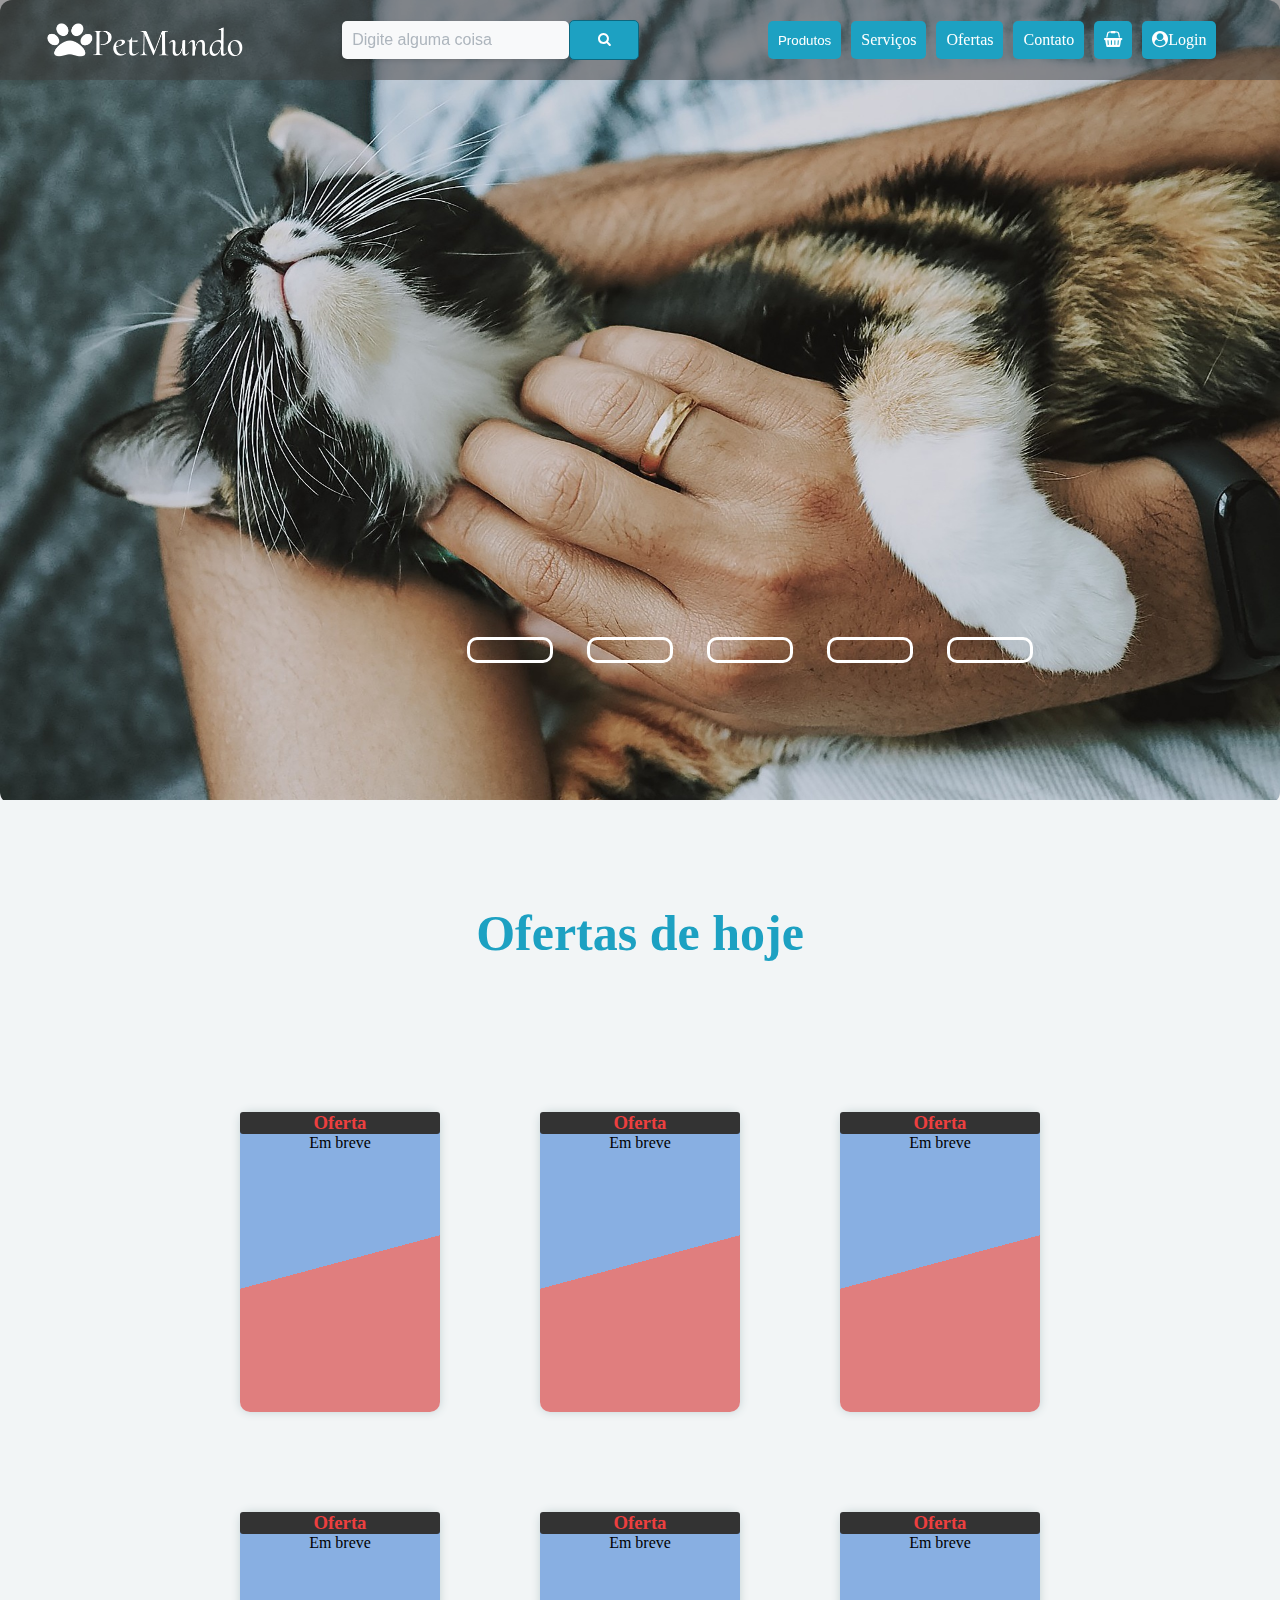
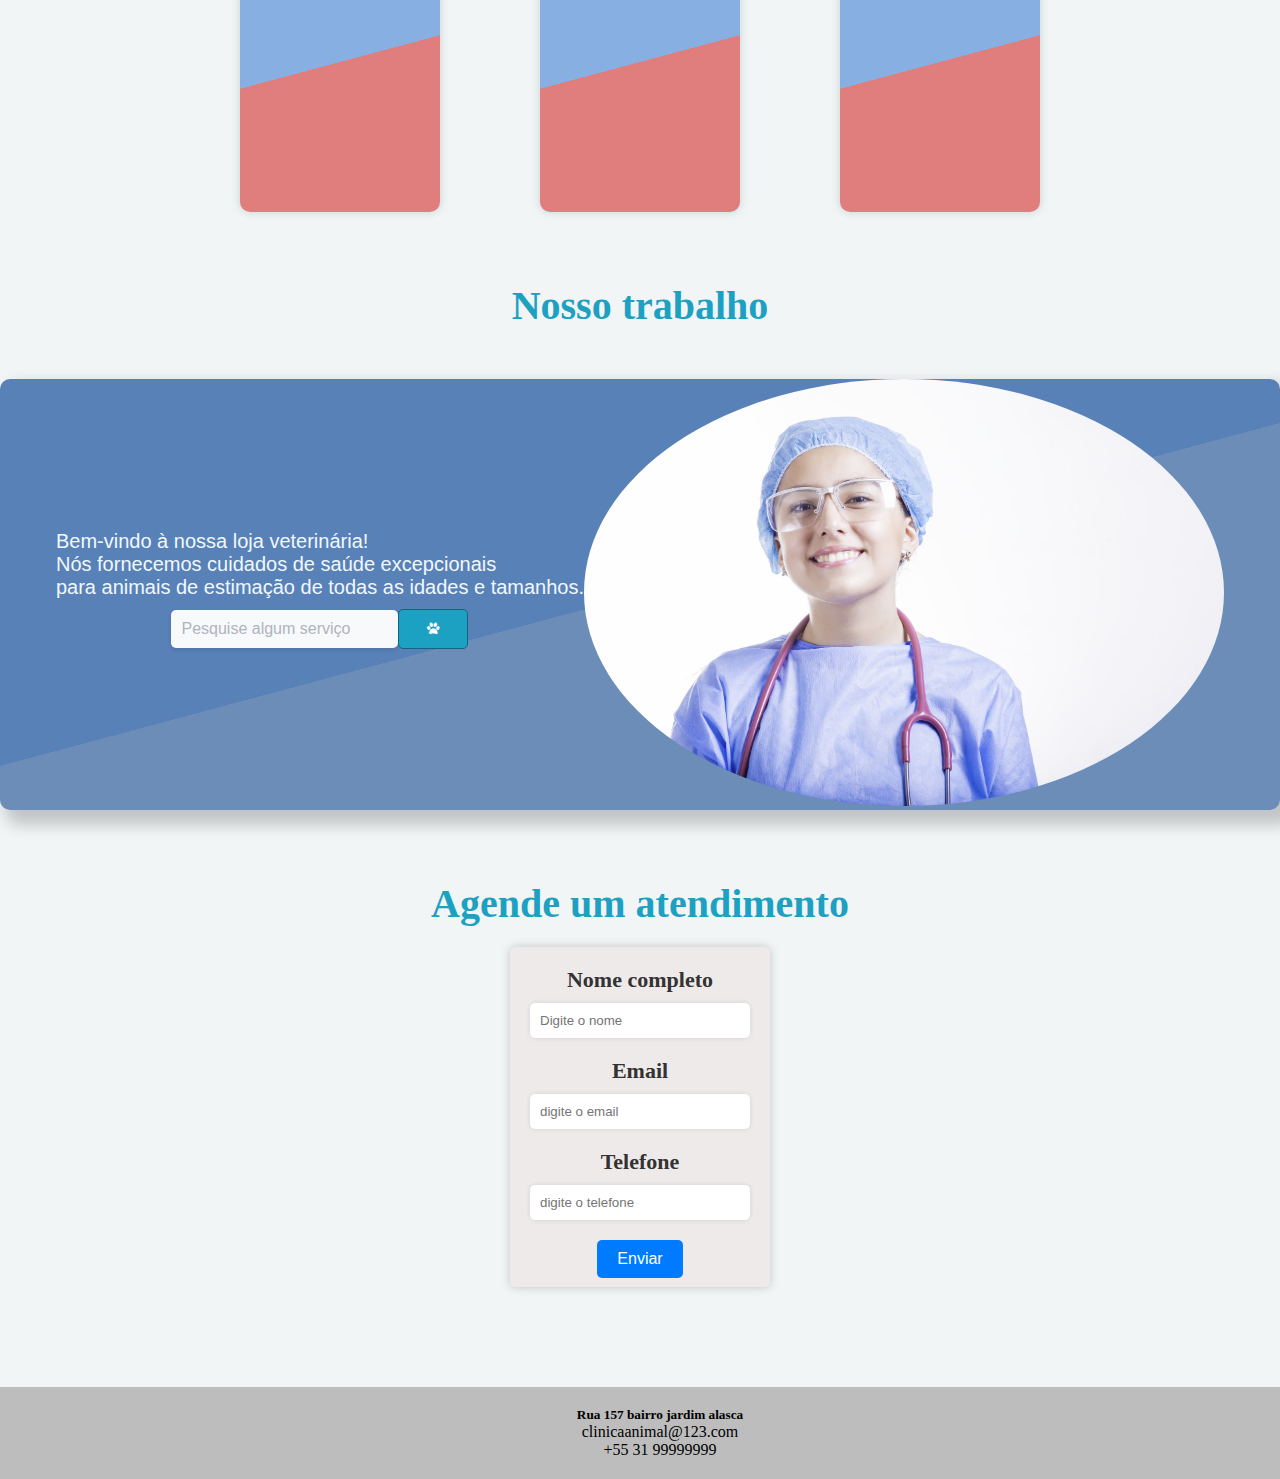
==== commit c86cd546: "Ajuste na div central_trabalho" ====
--- a/index.html
+++ b/index.html
@@ -22,7 +22,7 @@
     <div class="navegacao">
      <ul class="menu">
       <li class="containerDropdown">
-        <button class="btnDropdown" onclick="activeDropDown()">Drodown</button>
+        <button class="btnDropdown" onclick="activeDropDown()">Produtos</button>
         <ul id="listDropdown" class="noneDropdown">
           <li class="dropdownItens">Medicamentos</li>
           <li class="dropdownItens">Nutrição</li>
@@ -32,8 +32,9 @@
           <li class="dropdownItens">Brinquedos</li>
         </ul>
       </a></li>
-
-      <li><a href="#">Produtos</a></li>
+      
+
+      <li><a href="#">Serviços</a></li>
       <li><a href="#">Ofertas</a></li>
       <li scroll-behavior="smooth"><a href="#footer">Contato</a></li>
       <li><a href="index.html"><i class="fa fa-shopping-basket"></i></a></li>
@@ -57,10 +58,10 @@
         <div class="cabecalho_sidebar">
           <h1 class="sidebar_titulo">Categorias</h1>
         </div>
+
         <ul class="lista_sidebar">
-          
+          <li><a href="index.html"><i class="fa fa-user-circle"></i>Login</a></li>
           <li><a href="index.html"><i class="fa fa-shopping-basket"></i>Carrinho</a></li>
-          <li><a href="index.html"><i class="fa fa-user-circle"></i>Login</a></li>
           <li><a href="index.html"><i class="fa fa-medkit"></i>SaúdePet</a></li>
           <li><a href="index.html"><i class="fa fa-soccer-ball-o"></i>Brinquedos</a></li>
           <li><a href="index.html"><i class="	fa fa-bell-o"></i> Acessórios</a></li>
@@ -173,7 +174,7 @@
     <div class="produtos_horizontal">
       <div class="cards">
         <h3>Oferta</h3>
-        <p>Produto</p>
+        <p>Em breve</p>
         <div class="imagens_produto">
         </div>
       </div>
@@ -181,14 +182,14 @@
   
       <div class="cards">
         <h3>Oferta</h3>
-        <p>Produto</p>
+        <p>Em breve</p>
         <div class="imagens_produto">
         </div>
       </div>
 
         <div class="cards">
           <h3>Oferta</h3>
-          <p>Produto</p>
+          <p>Em breve</p>
           <div class="imagens_produto">
         </div>
         </div>
@@ -196,7 +197,7 @@
         <div class="produtos_horizontal">
           <div class="cards">
             <h3>Oferta</h3>
-            <p>Produto</p>
+            <p>Em breve</p>
             <div class="imagens_produto">
             </div>
           </div>
@@ -204,14 +205,14 @@
       
           <div class="cards">
             <h3>Oferta</h3>
-            <p>Produto</p>
+            <p>Em breve</p>
             <div class="imagens_produto">
             </div>
           </div>
     
             <div class="cards">
               <h3>Oferta</h3>
-              <p>Produto</p>
+              <p>Em breve</p>
               <div class="imagens_produto">
               </div>
             </div>
@@ -227,12 +228,12 @@
           para animais de estimação de todas as idades e tamanhos.</p>
       </div>
       <div class="search">
-        <input type="text" placeholder="Pesquise algum serviço">
+        <input type="text" placeholder="Pesquise algum serviço" required>
         <button class="search"><i class="fa fa-paw"></i></button>
       </div>
     </div>
     <div class="imagem_texto">
-        <img src="img/veterinaria2.jpg" alt="veterinaria" >
+        <img src="img/veterinaria2.jpg" alt="veterinaria" id="imgCentralTrabalho" >
     </div>
   </div>
 
--- a/css/style_reponsivo.css
+++ b/css/style_reponsivo.css
@@ -5,6 +5,7 @@
   }
   body{
   overflow-x:hidden ;
+  background: rgba(228, 233, 236, 0.468);
   }
   
   .container{
@@ -567,7 +568,7 @@
   }
   
   
-  .central_trabalho{
+  .central_trabalho {
     width: 100%;
     height: auto;
     margin: 50px auto;
@@ -575,12 +576,15 @@
     border-radius: 10px;
     display: flex;
     justify-content: center;
-    background: rgba(72, 114, 238, 0.26);
-  }
+    background: linear-gradient(165deg, rgba(88, 129, 183, 1) 50%, rgba(107, 141, 184, 1) 50%);
+
+  }
+
+ 
   .texto_imagem{
     font-family: Arial, sans-serif;
     font-size: 20px;
-    color: #646161f3;
+    color: aliceblue;
     display: flex;
     flex-direction: column;
     align-items: center;    /* Centraliza os itens horizontalmente */
@@ -594,6 +598,7 @@
   .imagem_texto img{
     width: 100%;
     border-radius: 50%;
+    transition: 1s;
     
   }
   .formulario {
@@ -672,11 +677,13 @@
       position: absolute;
       top:300px;
       left: 14%;
+      cursor: pointer;
     }
     .labels label{
       width: 10px;
       height: 10px;
       border-radius: 50%;
+      cursor: pointer;
     }
     label #abrir{
       position: relative;
@@ -685,6 +692,10 @@
       font-size: 30px;
       color: #ffffff;
       transition: 0.8s;
+      cursor: pointer;
+    }
+    #fechar{
+      cursor: pointer;
     }
     .center{
       width: 100%;
@@ -700,6 +711,13 @@
     .search{
       display: none;
     }
+    .central_trabalho{
+      width: 600px;
+      flex-wrap: wrap;
+      flex-direction: column-reverse;
+      align-items: center;
+    }
+    
     
   }
 
@@ -724,6 +742,10 @@
       font-size: 32px;
       color: #ffffff;
       transition: 0.8s;
+      cursor: pointer;
+    }
+    #fechar{
+      cursor: pointer;
     }
     .labels{
       width: 600px;
@@ -734,10 +756,12 @@
       position: absolute;
       top:600px;
       left: 65px;
+      cursor: pointer;
     }
     .search{
       display: none;
     }
+
     
 
     
@@ -746,6 +770,10 @@
   @media(min-width:769px) and (max-width:992px){
     #abrir{
       display: none;
+      cursor: pointer;
+    }
+    #fechar{
+      cursor: pointer;
     }
 
     .center{
@@ -765,6 +793,7 @@
     position: absolute;
     top:600px;
     left: 14%;
+    cursor: pointer;
   }
   .search{
     display: none;
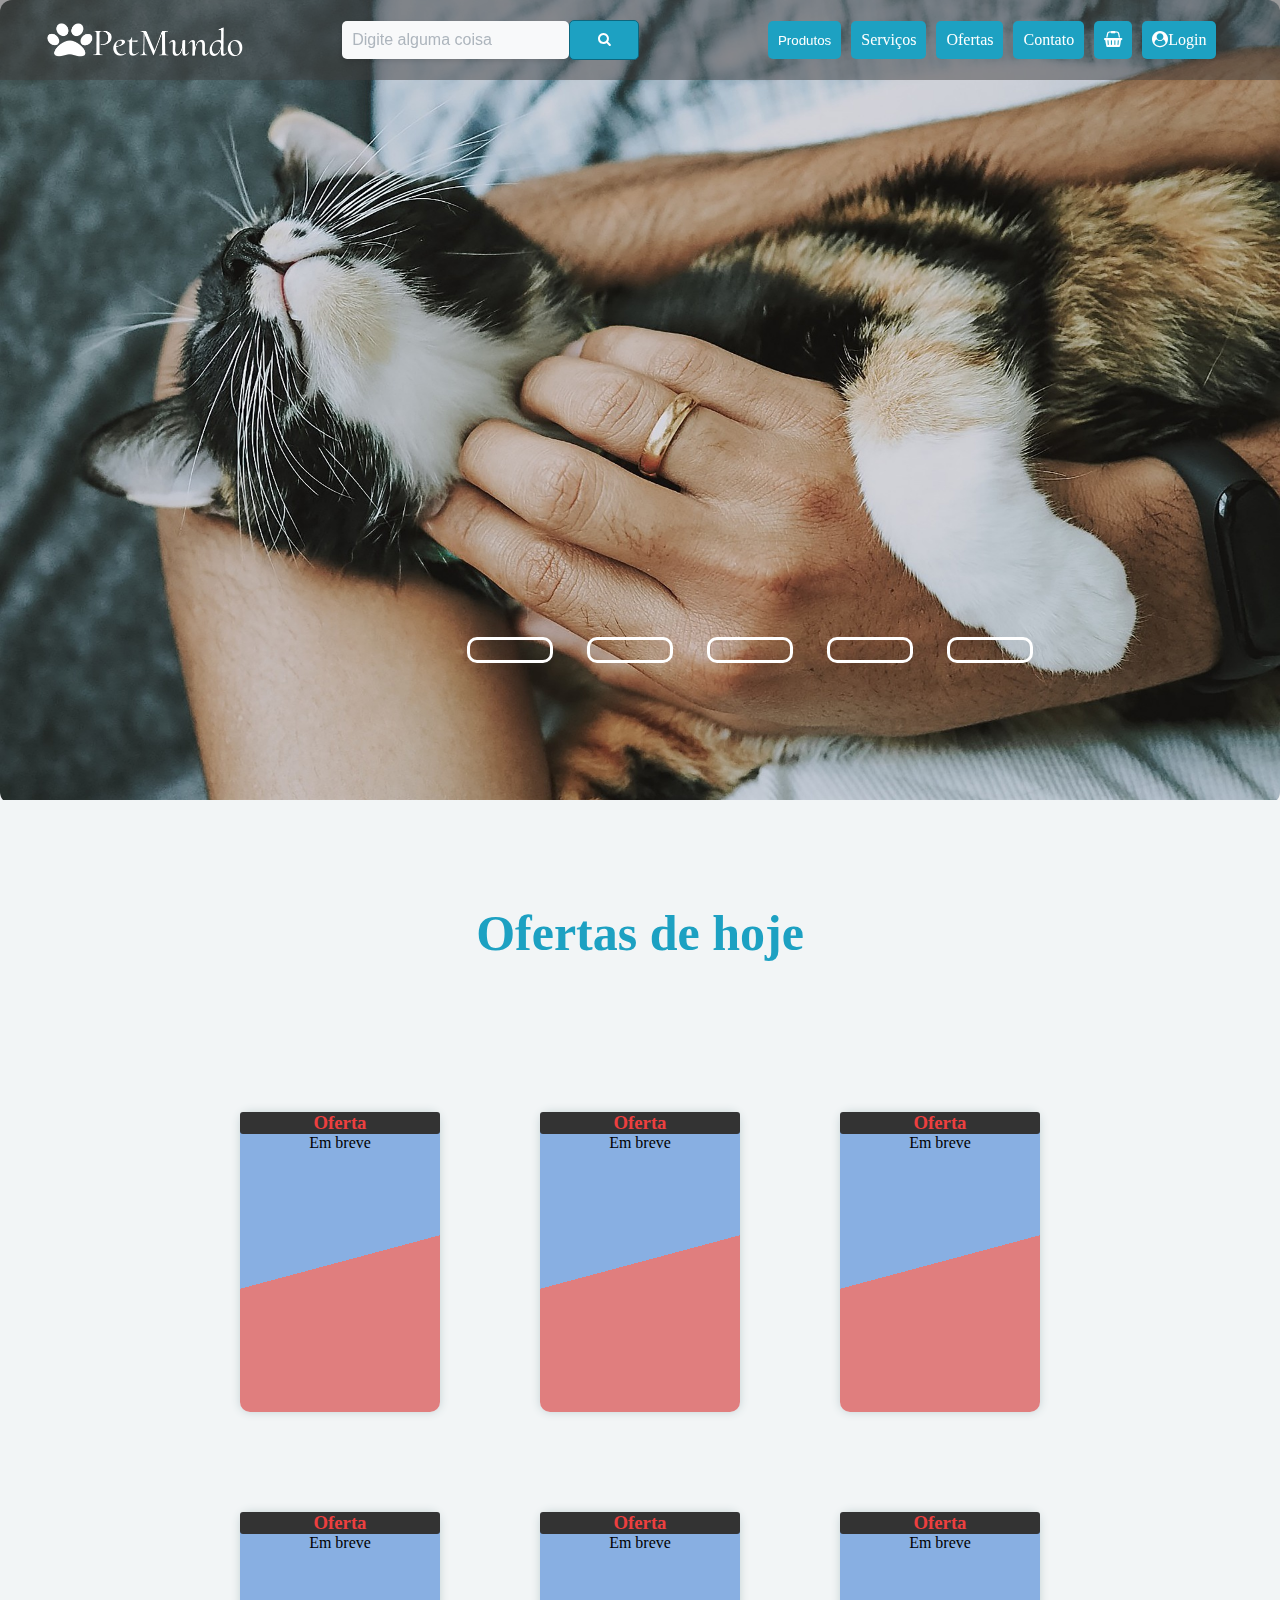
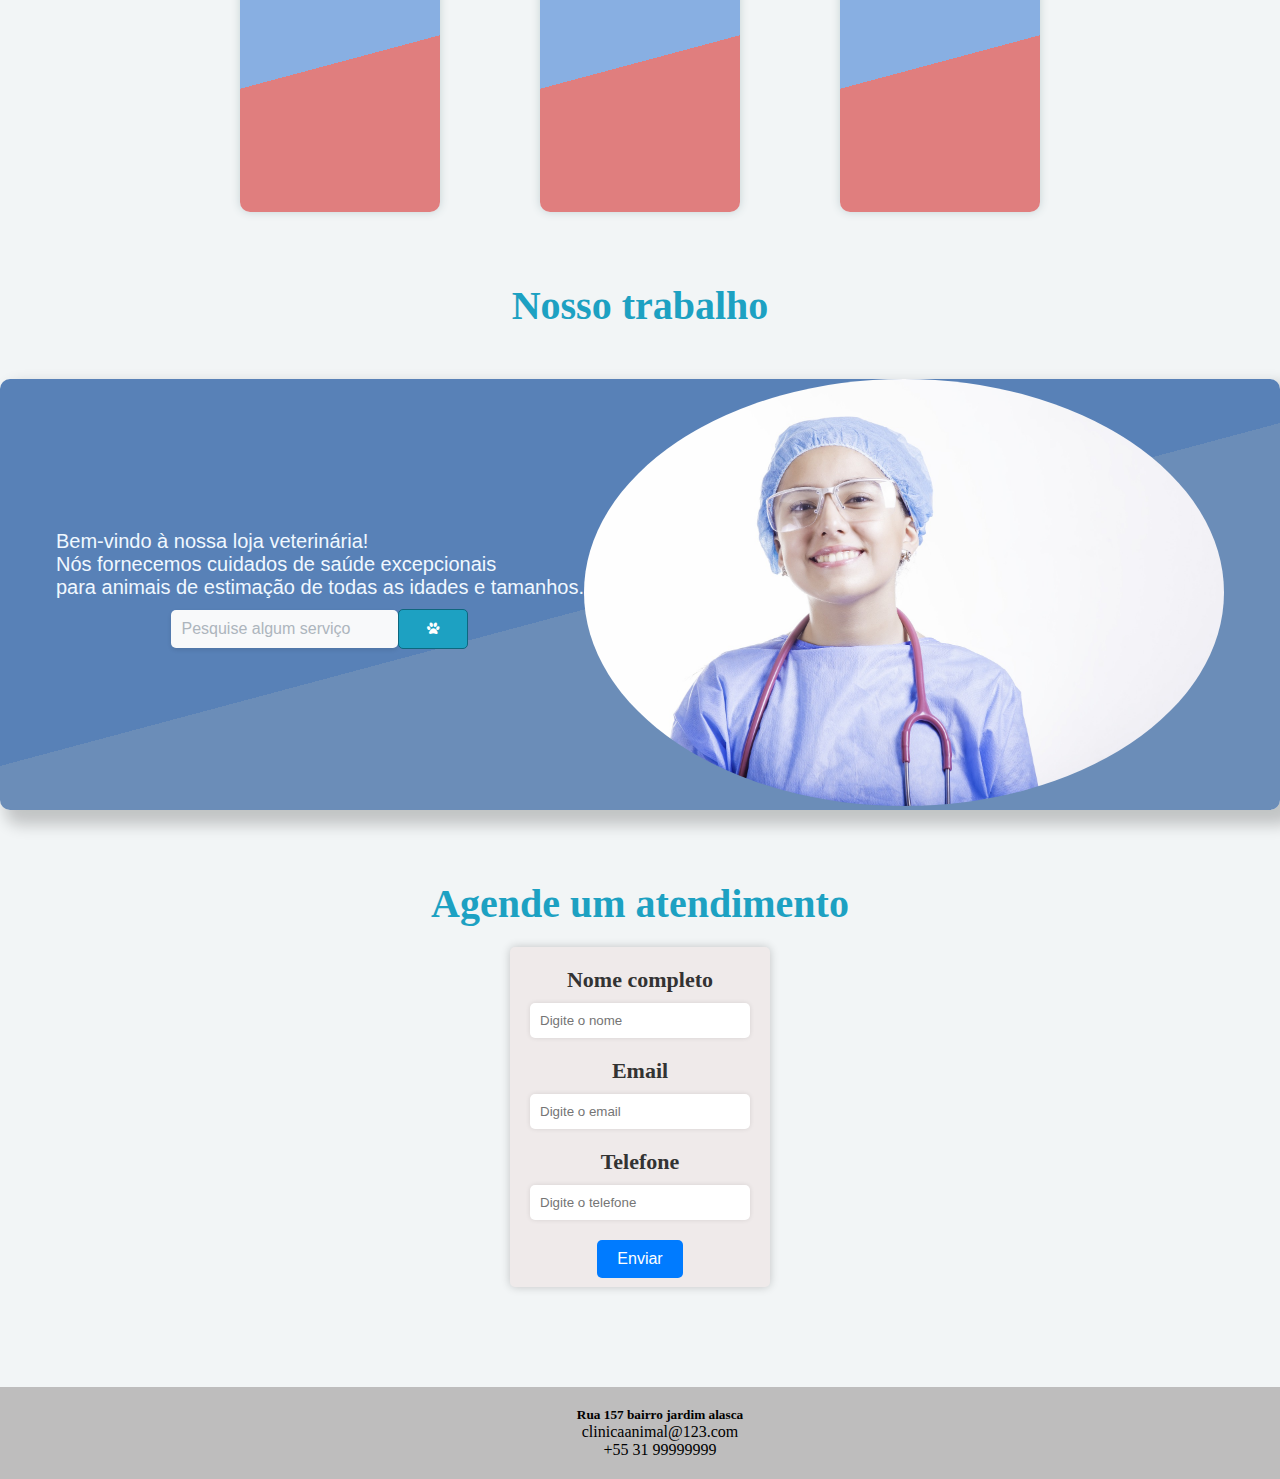
==== commit 065ff01b: "Ajuste de textos" ====
--- a/index.html
+++ b/index.html
@@ -233,7 +233,7 @@
       </div>
     </div>
     <div class="imagem_texto">
-        <img src="img/veterinaria2.jpg" alt="veterinaria" id="imgCentralTrabalho" >
+        <img src="img/veterinaria2.jpg" alt="veterinaria" >
     </div>
   </div>
 
@@ -245,9 +245,9 @@
     <label for="nome">Nome completo</label>
     <input type="text" id="nome" placeholder="Digite o nome">
     <label for="email">Email</label>
-    <input type="text" name="email" id="email" placeholder="digite o email">
+    <input type="text" name="email" id="email" placeholder="Digite o email">
     <label for="telefone">Telefone</label>
-    <input type="text" name="phone" id="telefone" placeholder="digite o telefone">
+    <input type="text" name="phone" id="telefone" placeholder="Digite o telefone">
     <button type="submit">Enviar</button>
   </div>
 </aside>
--- a/css/style_reponsivo.css
+++ b/css/style_reponsivo.css
@@ -577,7 +577,6 @@
     display: flex;
     justify-content: center;
     background: linear-gradient(165deg, rgba(88, 129, 183, 1) 50%, rgba(107, 141, 184, 1) 50%);
-
   }
 
  
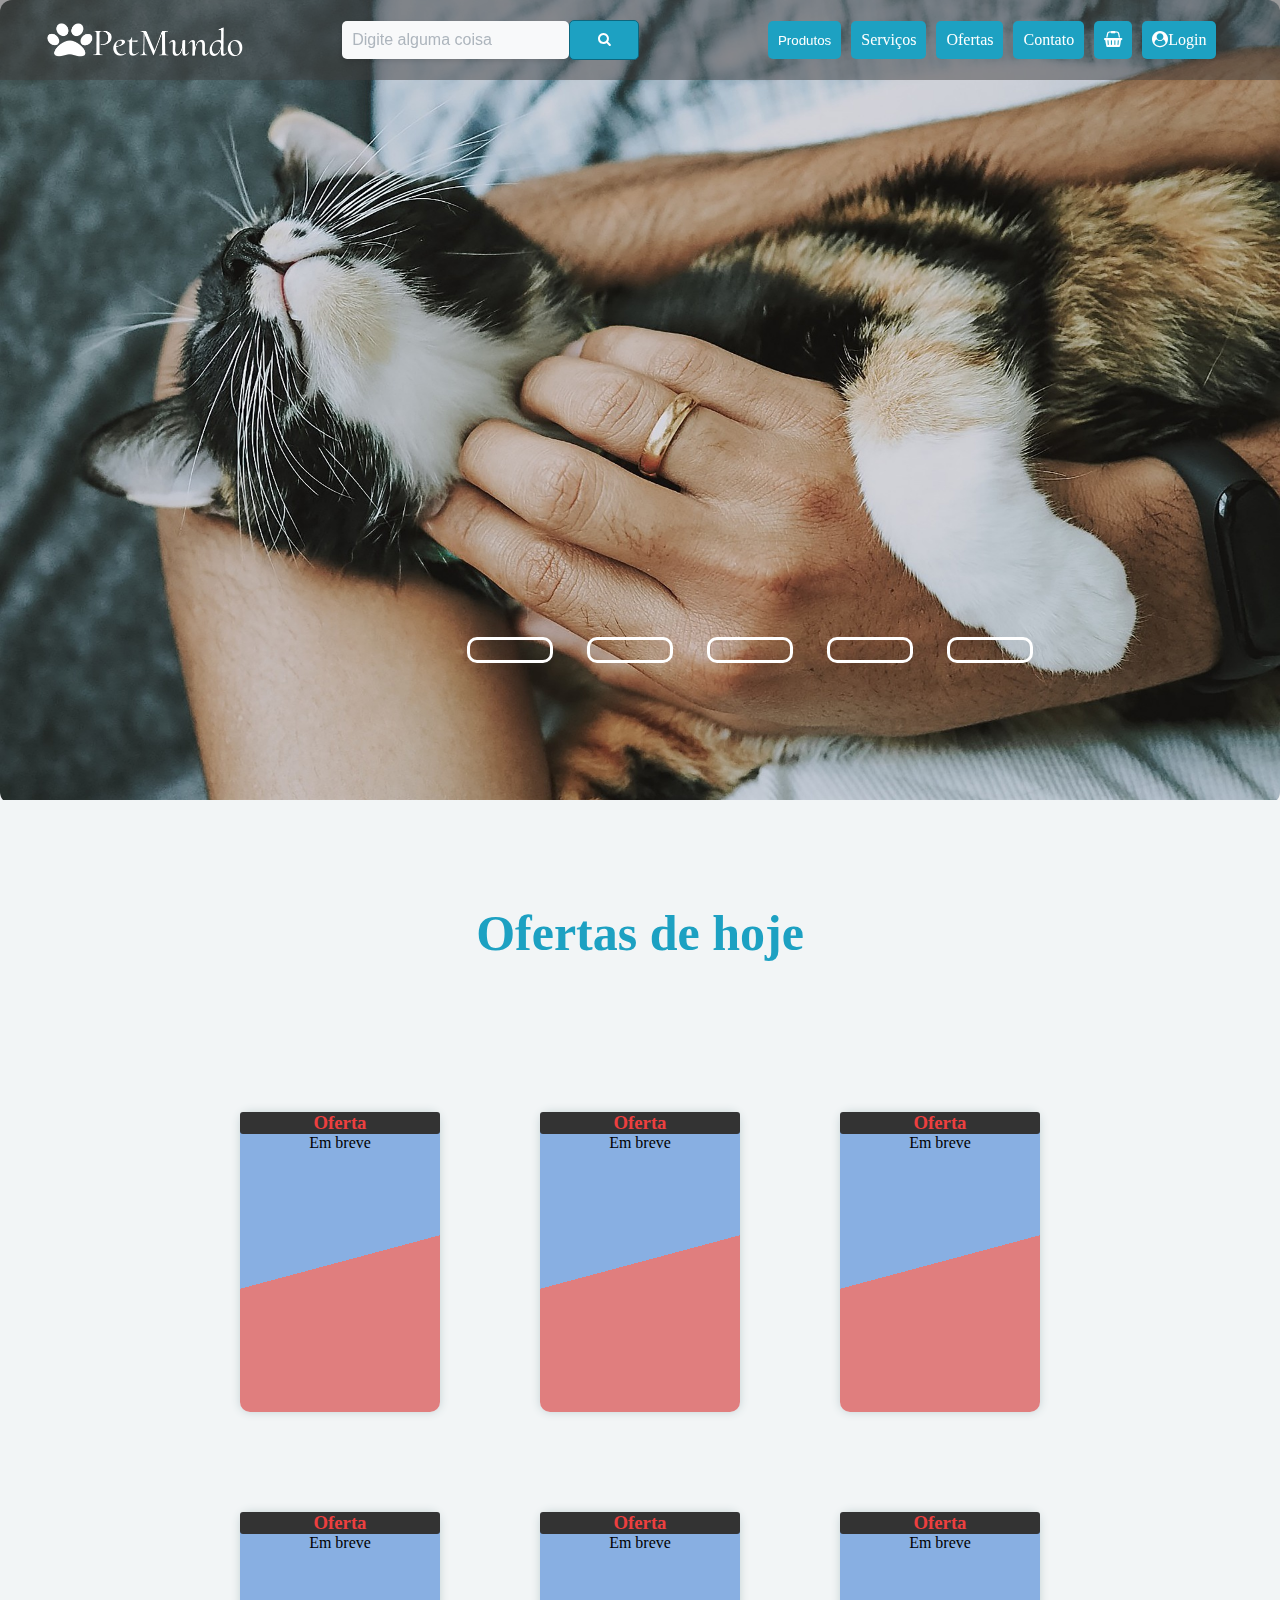
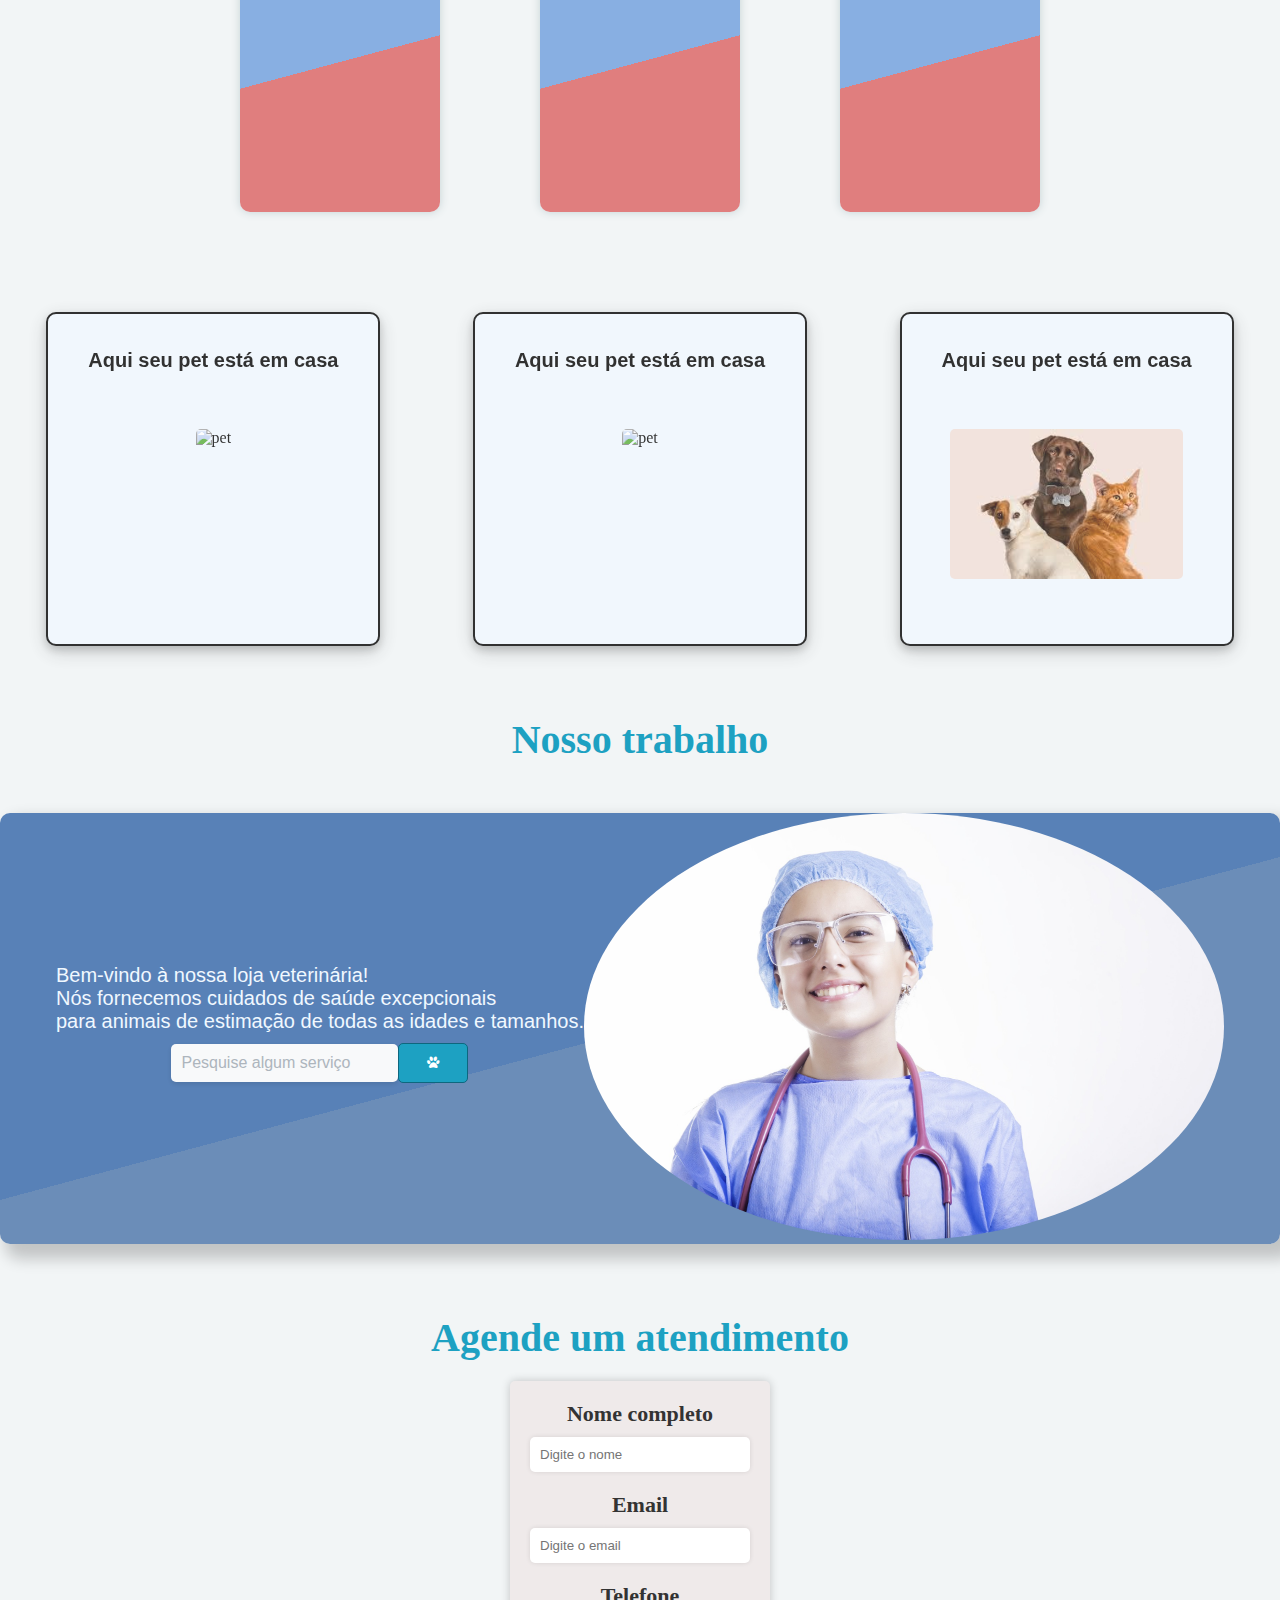
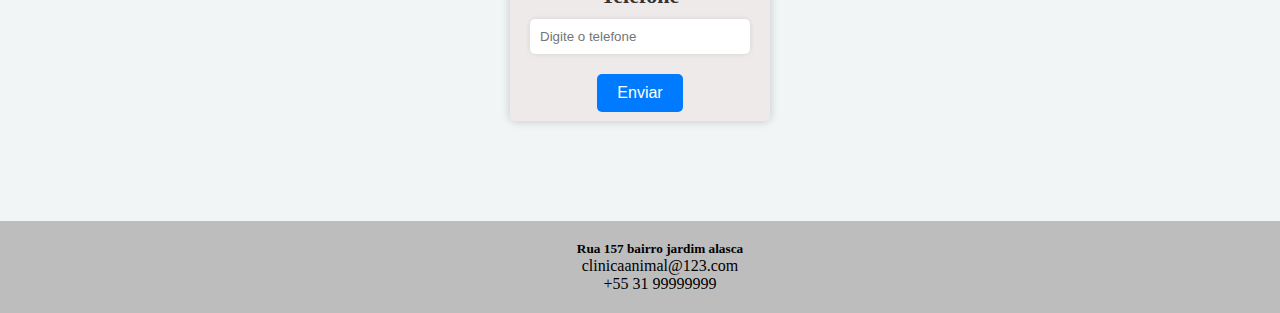
==== commit 6058edd3: "Adicionando a section serviços." ====
--- a/index.html
+++ b/index.html
@@ -5,6 +5,8 @@
     <link rel="stylesheet" href="css/style_reponsivo.css">
     <meta name="viewport" content="width=device-width, initial-scale=1.0">
     <link rel="stylesheet" href="https://cdnjs.cloudflare.com/ajax/libs/font-awesome/4.7.0/css/font-awesome.min.css">
+    <!--Biblioteca sweet alert-->
+    <script src="https://unpkg.com/sweetalert/dist/sweetalert.min.js"></script>
     
     <title>PetMundo</title>
    </head>
@@ -79,34 +81,33 @@
   <input type="radio" name="radio" id="abrir_formulario" >
   <input type="radio" name="radio" id="fechar_formulario">
 
-  
+  <!--Formulário-->
 
   <div id="formulario_login" class="formulario_login">
     <label for="fechar_formulario" class="fechar_formulario">X</label>
-    <form action="#">
+    <form id="loginForm" action="#">
       <div class="nome">
         <label for="nome">
-          Nome
+          teste
         </label>
         <br>
-        <input type="text" name="nome" placeholder="Digite o seu nome">
+        <input type="text" name="nome" placeholder="Digite o seu nome" required>
       </div>
 
       <div class="contato">
-
         <label for="contato">
           Contato
         </label>
         <br>
-        <input type="text" placeholder="Digite o seu contato">
+        <input type="text" name="contato" placeholder="Digite o seu contato" required>
       </div>
 
       <div class="email">
         <label for="Email">
-        Email
+          Email
         </label> 
         <br>
-        <input type="text" name="Email" placeholder="Digite o seu email">
+        <input type="text" name="Email" placeholder="Digite o seu email" required>
       </div>
 
       <div class="senha">
@@ -114,14 +115,15 @@
           Senha
         </label> 
         <br>
-        <input type="password" name="senha" placeholder="Confirme sua senha">
+        <input type="password" name="senha" placeholder="Digite sua senha">
       </div>  
 
       <div class="enviar">
-        <button type="submit">Cria uma conta</button>
+        <button type="submit" onclick="validateForm()">Criar uma conta</button>
       </div>
     </form>
   </div>
+
 
   
   
@@ -218,6 +220,29 @@
             </div>
     </div>
   </div>
+
+<!--Serviços-->
+<section class="servicos">
+  <div class="card">
+  <h2 class="tittle">Aqui seu pet está em casa</h2>
+  <div class="card-boximg">
+    <img class="card-img" src="https://encrypted-tbn0.gstatic.com/images?q=tbn:ANd9GcQA1CPdgmCrD4Q68677We1wsLOaCsDbgwk6hQ&s" alt="pet"></img>
+  </div>
+</div>
+<div class="card">
+  <h2 class="tittle">Aqui seu pet está em casa</h2>
+  <div class="card-boximg">
+    <img class="card-img" src="https://encrypted-tbn0.gstatic.com/images?q=tbn:ANd9GcTxl5qRRw0G6mGeUd_XcnL9eyiJyAWfuXUMvA&s" alt="pet"></img>
+  </div>
+</div>
+<div class="card">
+  <h2 class="tittle">Aqui seu pet está em casa</h2>
+  <div class="card-boximg">
+    <img class="card-img" src="[data-uri]" alt="pet"></img>
+  </div>
+</div>
+</section>
+<!--Fim section serviços-->
 
   <h2>Nosso trabalho</h2>
   <div class="central_trabalho">
--- a/css/style_reponsivo.css
+++ b/css/style_reponsivo.css
@@ -7,7 +7,27 @@
   overflow-x:hidden ;
   background: rgba(228, 233, 236, 0.468);
   }
-  
+
+  /*Customizar scroll bar*/
+  ::-webkit-scrollbar {
+    width: 10px;
+  }
+  
+  /* Track */
+  ::-webkit-scrollbar-track {
+    background: #f1f1f1;
+  }
+  
+  /* Handle */
+  ::-webkit-scrollbar-thumb {
+    background: #1da1c2;
+  }
+  
+  /* Handle on hover */
+  ::-webkit-scrollbar-thumb:hover {
+    background: #555555a7;
+  }
+  /*Fim da customização*/
   .container{
     grid-template-columns: auto auto auto;
     grid-template-rows: auto auto auto auto auto;
@@ -566,7 +586,64 @@
   .cards:hover > h3{
   background: white;
   }
-  
+  /*Serviços inicio */
+  *{
+    margin:0;
+    padding:0;
+  }
+  
+  .servicos{
+    display:flex;
+    justify-content:space-around;
+    flex-wrap:wrap;
+  }
+  
+  .card {
+    width: 300px;
+    margin: 50px auto;
+    border: 2px solid black; /* Bordas com espessura ajustada */
+    border-radius: 10px;
+    padding: 15px;
+    background: aliceblue;
+    height: 300px;
+  
+    /* Adicionando sombra */
+    box-shadow: 0 4px 8px rgba(0, 0, 0, 0.2), 0 6px 20px rgba(0, 0, 0, 0.19);
+  
+    /* Transição suave para hover */
+    transition: transform 0.3s ease;
+    opacity:0.8;
+  }
+  
+  .card:hover {
+    /* Escala de 1.05 ao passar o mouse, ligeiro crescimento */
+    transform: scale(1.05);
+    opacity:1;
+    transition:0.5s;
+  }
+  
+  .tittle{
+    height:20%;
+    color:black;
+    display:flex;
+    justify-content:center;
+    text-align:center;
+    font-family: 'Arial', sans-serif;
+  font-size: 20px;
+  }
+  .card-boximg{
+    display:flex;
+    justify-content:center;
+    flex-wrap:wrap;
+    height:auto;
+  }
+  .card-img{
+    width:auto;
+    border-radius:5px;
+    height:150px;
+  }
+  
+  /*serviços fim*/
   
   .central_trabalho {
     width: 100%;
